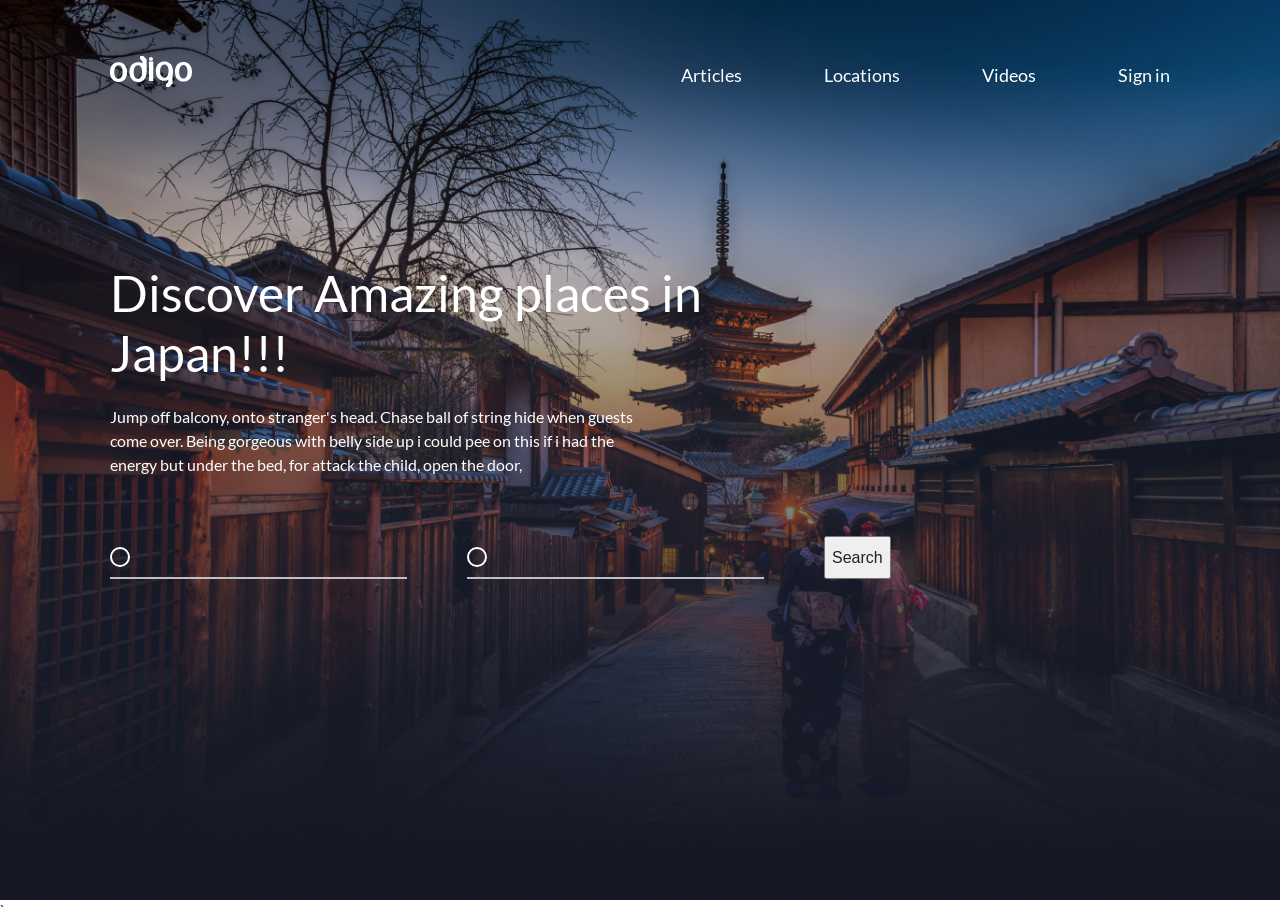
==== index.html @ c410c651 "Update index.html" ====
<!DOCTYPE html>
<html lang="en">
<head>
    <meta charset="UTF-8">
    <meta http-equiv="X-UA-Compatible" content="IE=edge">
    <meta name="viewport" content="width=device-width, initial-scale=1.0">
    <title>Discover Amazing places in Japan</title>
    <link rel="stylesheet" href="./css/style.css">
</head>
<body>
    <header class="header">
        <div class="wrapper">
        <div class="header__wrapper">
            <div class="header__logo">
                <a href="/" class="header__logo-link">
                    <img src="./img/odigo-logo.svg" alt="Odigo" class="header__logo-pic">
                </a>
            </div>
           <nav class="header__nav">
               <ul class="header__list">
                   <li class="header__item">
                       <a href="#" class="header__link">Articles</a>
                   </li>
                   <li class="header__item">
                    <a href="#" class="header__link">Locations</a>
                </li>
                <li class="header__item">
                    <a href="#" class="header__link">Videos</a>
                </li>
                <li class="header__item">
                    <a href="##" class="header__link">Sign in</a>
                </li>
               </ul>
           </nav>
        </div>

        </div>
    </header>
    <main class="main">
        <section class="intro">
            <div class="wrapper">
                <h1 class="intro__title">
                    Discover Amazing places in Japan!!!
                </h1>
                <p class="intor__suptitle">
                    Jump off balcony, onto stranger's head. Chase ball of string hide when guests come over. Being gorgeous with belly side up i could pee on this if i had the energy but under the bed, for attack the child, open the door, 
                </p>
                <form class="search-form">
                    <fieldset class="search-form__wrap">
                        <p class="search-form__info">
                            <input type="text" class="search-form__field">
                            <input type="text" class="search-form__field">
                            <button type="submit" class="search-form__sublit">Search</button>
                        </p>
                    </fieldset>
                </form>
            </div>
            
        </section>
    </main>
</body>
</html>`
---- css/style.css ----
/* reset css
http://meyerweb.com/eric/tools/css/reset/
   v2.0-modified | 20110126
   License: none (public domain)
*/

html, body, div, span, applet, object, iframe,
h1, h2, h3, h4, h5, h6, p, blockquote, pre,
a, abbr, acronym, address, big, cite, code,
del, dfn, em, img, ins, kbd, q, s, samp,
small, strike, strong, sub, sup, tt, var,
b, u, i, center,
dl, dt, dd, ol, ul, li,
fieldset, form, label, legend,
table, caption, tbody, tfoot, thead, tr, th, td,
article, aside, canvas, details, embed,
figure, figcaption, footer, header, hgroup,
menu, nav, output, ruby, section, summary,
time, mark, audio, video {
  margin: 0;
	padding: 0;
	border: 0;
	font-size: 100%;
	font: inherit;
	vertical-align: baseline;
}

/* make sure to set some focus styles for accessibility */
:focus {
    outline: 0;
}

/* HTML5 display-role reset for older browsers */
article, aside, details, figcaption, figure,
footer, header, hgroup, menu, nav, section {
	display: block;
}

body {
	line-height: 1;
}

ol, ul {
	list-style: none;
}

blockquote, q {
	quotes: none;
}

blockquote:before, blockquote:after,
q:before, q:after {
	content: '';
	content: none;
}

table {
	border-collapse: collapse;
	border-spacing: 0;
}

input[type=search]::-webkit-search-cancel-button,
input[type=search]::-webkit-search-decoration,
input[type=search]::-webkit-search-results-button,
input[type=search]::-webkit-search-results-decoration {
    -webkit-appearance: none;
    -moz-appearance: none;
}

input[type=search] {
    -webkit-appearance: none;
    -moz-appearance: none;
    -webkit-box-sizing: content-box;
    -moz-box-sizing: content-box;
    box-sizing: content-box;
}

textarea {
    overflow: auto;
    vertical-align: top;
    resize: vertical;
}

/**
 * Correct `inline-block` display not defined in IE 6/7/8/9 and Firefox 3.
 */

audio,
canvas,
video {
    display: inline-block;
    *display: inline;
    *zoom: 1;
    max-width: 100%;
}

/**
 * Prevent modern browsers from displaying `audio` without controls.
 * Remove excess height in iOS 5 devices.
 */

audio:not([controls]) {
    display: none;
    height: 0;
}

/**
 * Address styling not present in IE 7/8/9, Firefox 3, and Safari 4.
 * Known issue: no IE 6 support.
 */

[hidden] {
    display: none;
}

/**
 * 1. Correct text resizing oddly in IE 6/7 when body `font-size` is set using
 *    `em` units.
 * 2. Prevent iOS text size adjust after orientation change, without disabling
 *    user zoom.
 */

html {
    font-size: 100%; /* 1 */
    -webkit-text-size-adjust: 100%; /* 2 */
    -ms-text-size-adjust: 100%; /* 2 */
}

/**
 * Address `outline` inconsistency between Chrome and other browsers.
 */

a:focus {
    outline: thin dotted;
}

/**
 * Improve readability when focused and also mouse hovered in all browsers.
 */

a:active,
a:hover {
    outline: 0;
}

/**
 * 1. Remove border when inside `a` element in IE 6/7/8/9 and Firefox 3.
 * 2. Improve image quality when scaled in IE 7.
 */

img {
    border: 0; /* 1 */
    -ms-interpolation-mode: bicubic; /* 2 */
}

/**
 * Address margin not present in IE 6/7/8/9, Safari 5, and Opera 11.
 */

figure {
    margin: 0;
}

/**
 * Correct margin displayed oddly in IE 6/7.
 */

form {
    margin: 0;
}

/**
 * Define consistent border, margin, and padding.
 */

fieldset {
    border: 1px solid #c0c0c0;
    margin: 0 2px;
    padding: 0.35em 0.625em 0.75em;
}

/**
 * 1. Correct color not being inherited in IE 6/7/8/9.
 * 2. Correct text not wrapping in Firefox 3.
 * 3. Correct alignment displayed oddly in IE 6/7.
 */

legend {
    border: 0; /* 1 */
    padding: 0;
    white-space: normal; /* 2 */
    *margin-left: -7px; /* 3 */
}

/**
 * 1. Correct font size not being inherited in all browsers.
 * 2. Address margins set differently in IE 6/7, Firefox 3+, Safari 5,
 *    and Chrome.
 * 3. Improve appearance and consistency in all browsers.
 */

button,
input,
select,
textarea {
    font-size: 100%; /* 1 */
    margin: 0; /* 2 */
    vertical-align: baseline; /* 3 */
    *vertical-align: middle; /* 3 */
}

/**
 * Address Firefox 3+ setting `line-height` on `input` using `!important` in
 * the UA stylesheet.
 */

button,
input {
    line-height: normal;
}

/**
 * Address inconsistent `text-transform` inheritance for `button` and `select`.
 * All other form control elements do not inherit `text-transform` values.
 * Correct `button` style inheritance in Chrome, Safari 5+, and IE 6+.
 * Correct `select` style inheritance in Firefox 4+ and Opera.
 */

button,
select {
    text-transform: none;
}

/**
 * 1. Avoid the WebKit bug in Android 4.0.* where (2) destroys native `audio`
 *    and `video` controls.
 * 2. Correct inability to style clickable `input` types in iOS.
 * 3. Improve usability and consistency of cursor style between image-type
 *    `input` and others.
 * 4. Remove inner spacing in IE 7 without affecting normal text inputs.
 *    Known issue: inner spacing remains in IE 6.
 */

button,
html input[type="button"], /* 1 */
input[type="reset"],
input[type="submit"] {
    -webkit-appearance: button; /* 2 */
    cursor: pointer; /* 3 */
    *overflow: visible;  /* 4 */
}

/**
 * Re-set default cursor for disabled elements.
 */

button[disabled],
html input[disabled] {
    cursor: default;
}

/**
 * 1. Address box sizing set to content-box in IE 8/9.
 * 2. Remove excess padding in IE 8/9.
 * 3. Remove excess padding in IE 7.
 *    Known issue: excess padding remains in IE 6.
 */

input[type="checkbox"],
input[type="radio"] {
    box-sizing: border-box; /* 1 */
    padding: 0; /* 2 */
    *height: 13px; /* 3 */
    *width: 13px; /* 3 */
}

/**
 * 1. Address `appearance` set to `searchfield` in Safari 5 and Chrome.
 * 2. Address `box-sizing` set to `border-box` in Safari 5 and Chrome
 *    (include `-moz` to future-proof).
 */

input[type="search"] {
    -webkit-appearance: textfield; /* 1 */
    -moz-box-sizing: content-box;
    -webkit-box-sizing: content-box; /* 2 */
    box-sizing: content-box;
}

/**
 * Remove inner padding and search cancel button in Safari 5 and Chrome
 * on OS X.
 */

input[type="search"]::-webkit-search-cancel-button,
input[type="search"]::-webkit-search-decoration {
    -webkit-appearance: none;
}

/**
 * Remove inner padding and border in Firefox 3+.
 */

button::-moz-focus-inner,
input::-moz-focus-inner {
    border: 0;
    padding: 0;
}

/**
 * 1. Remove default vertical scrollbar in IE 6/7/8/9.
 * 2. Improve readability and alignment in all browsers.
 */

textarea {
    overflow: auto; /* 1 */
    vertical-align: top; /* 2 */
}

/**
 * Remove most spacing between table cells.
 */

table {
    border-collapse: collapse;
    border-spacing: 0;
}

html,
button,
input,
select,
textarea {
    color: #222;
}


::-moz-selection {
    background: #b3d4fc;
    text-shadow: none;
}

::selection {
    background: #b3d4fc;
    text-shadow: none;
}

img {
    vertical-align: middle;
}

fieldset {
    border: 0;
    margin: 0;
    padding: 0;
}

textarea {
    resize: vertical;
}

.chromeframe {
    margin: 0.2em 0;
    background: #ccc;
    color: #000;
    padding: 0.2em 0;
}

/* end of reset.css */

/* lato-regular - latin */
@font-face {
    font-family: 'Lato';
    font-style: normal;
    font-weight: 400;
    src: local(''),
         url('../fonts/lato-v22-latin-regular.woff2') format('woff2'), /* Chrome 26+, Opera 23+, Firefox 39+ */
         url('../fonts/lato-v22-latin-regular.woff') format('woff'); /* Chrome 6+, Firefox 3.6+, IE 9+, Safari 5.1+ */
  }
  /* lato-700 - latin */
  @font-face {
    font-family: 'Lato';
    font-style: normal;
    font-weight: 700;
    src: local(''),
         url('../fonts/lato-v22-latin-700.woff2') format('woff2'), /* Chrome 26+, Opera 23+, Firefox 39+ */
         url('../fonts/lato-v22-latin-700.woff') format('woff'); /* Chrome 6+, Firefox 3.6+, IE 9+, Safari 5.1+ */
  }
  /* lato-900 - latin */
  @font-face {
    font-family: 'Lato';
    font-style: normal;
    font-weight: 900;
    src: local(''),
         url('../fonts/lato-v22-latin-900.woff2') format('woff2'), /* Chrome 26+, Opera 23+, Firefox 39+ */
         url('../fonts/lato-v22-latin-900.woff') format('woff'); /* Chrome 6+, Firefox 3.6+, IE 9+, Safari 5.1+ */
  }
html{
    box-sizing: border-box;
}
*, *::before, *::after{
    box-sizing: inherit;
}

body{
    font-family: 'Lato';
    font-style: normal;
    font-size: 16px;
    line-height: 1.2;
    font-weight: normal;
    color:#102746;
}

.wrapper{
    max-width: 1060px;
    margin: 0 auto;
}

/** Header styles start **/

.header{
    position: fixed;
    top:0;
    left: 0;
    width: 100%;
}

.header__wrapper{
    display: flex;
    flex-wrap:wrap;
    align-items: flex-end;
    justify-content: space-between;
    padding-top: 56px;

}

.header__list{
display: flex;
flex-wrap: wrap;

}

.header__item{
    margin-right: 82px;
}

.header__item:last-child{
    margin-right: 0px;
}
.header__link{
font-weight: 400;
font-size: 18px;
line-height: 24px;
color:white;
text-decoration: none;
}

.header__link:hover, .header__link:focus, .header__link:active
 {
opacity: .75;
}

/** Header styles end **/

/** Intro styles start **/
.intro{
    height: 100vh;
    background:url(../img/intro_bg.jpg), no-repeat;
    background-size: cover;
    padding-top:263px
}

.intro__title{
max-width: 619px;
font-weight: 500;
font-size: 50px;
line-height: 60px;
color: #FFFFFF;
margin-bottom: 22px;
}

.intor__suptitle{
max-width: 546px;
font-weight: 400;
font-size: 16px;
line-height: 24px;
color: #FFFFFF; 
margin-bottom: 59px;
}

.search-form__info{
    display:flex;
    flex-wrap: wrap;

}

.search-form__field{
    width: 297px;
    background: transparent url(../img/cirle-icon.svg) no-repeat left center;
    background-size: 20px;
    border:0;
    border-bottom: 2px solid #BFC0C5;
    margin-right: 60px;
    padding-left: 43px;
    padding-bottom: 22px;
}

/** Intro styles end **/
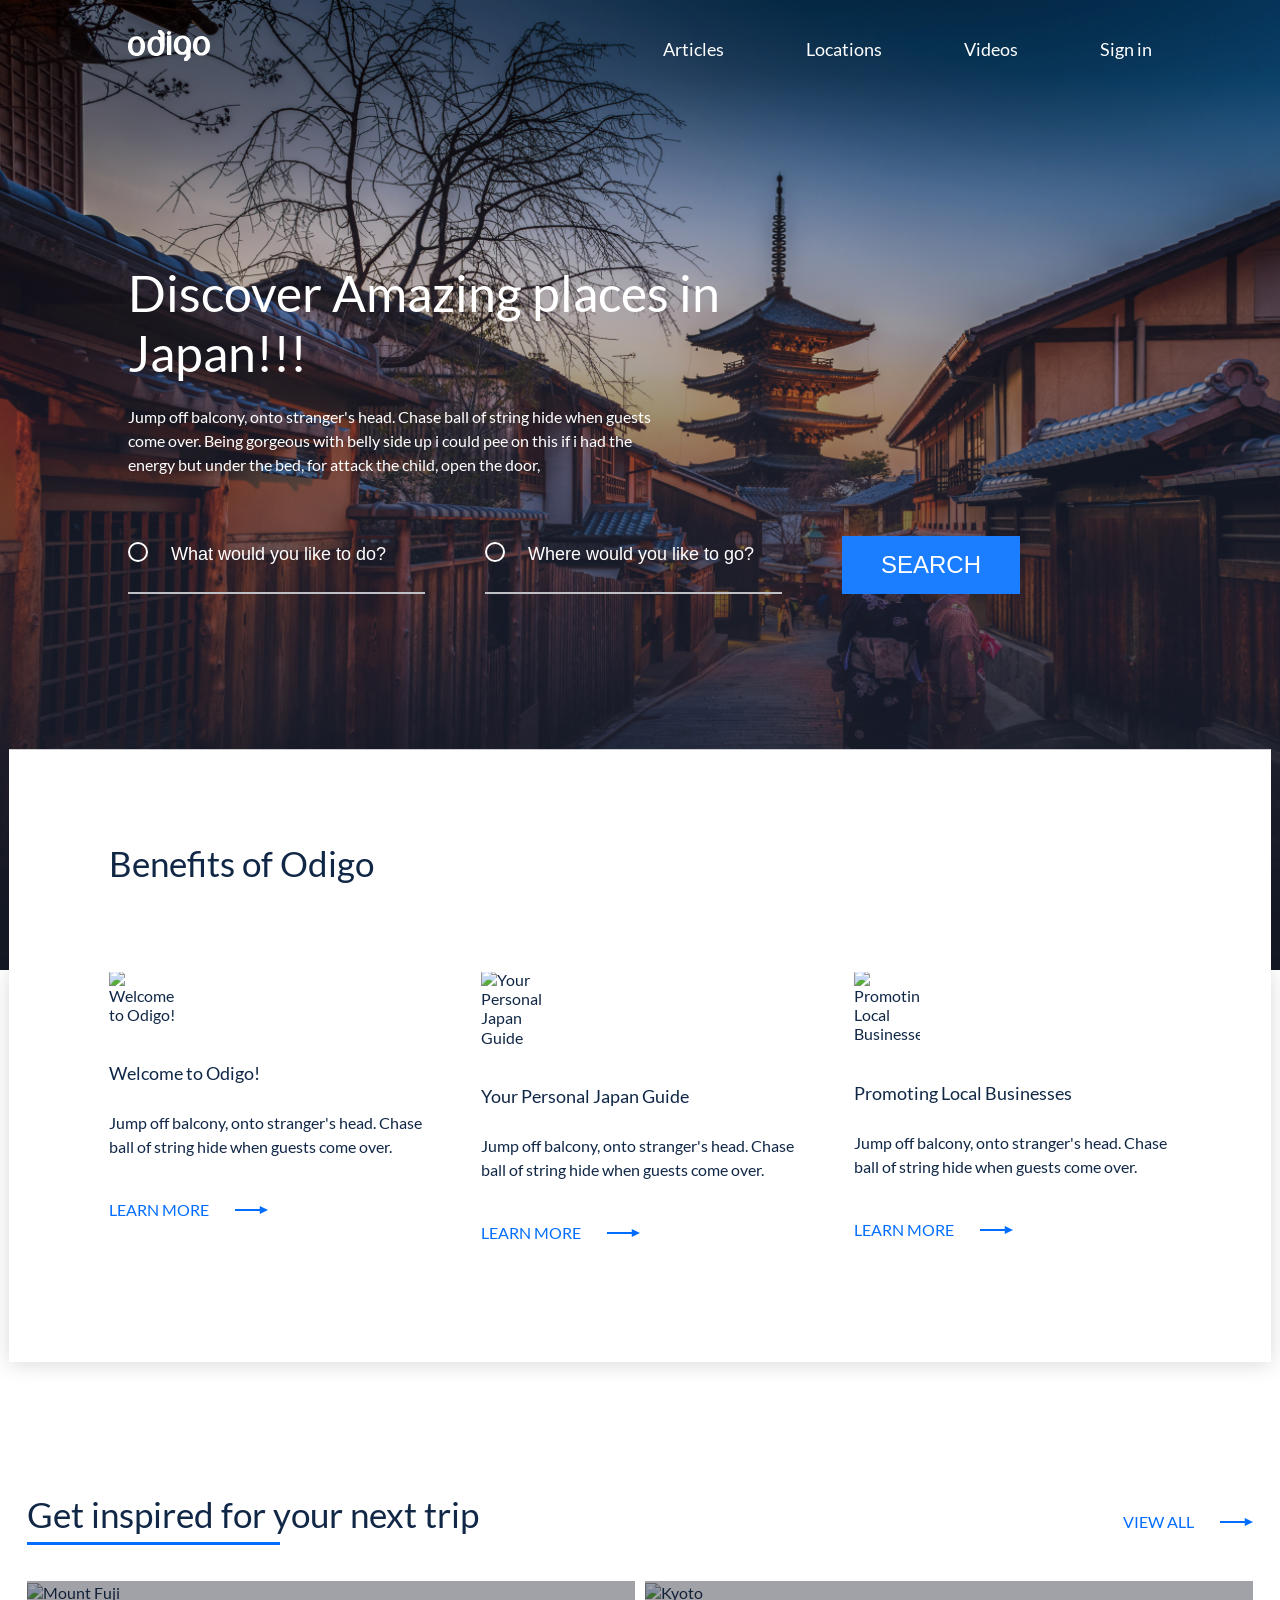
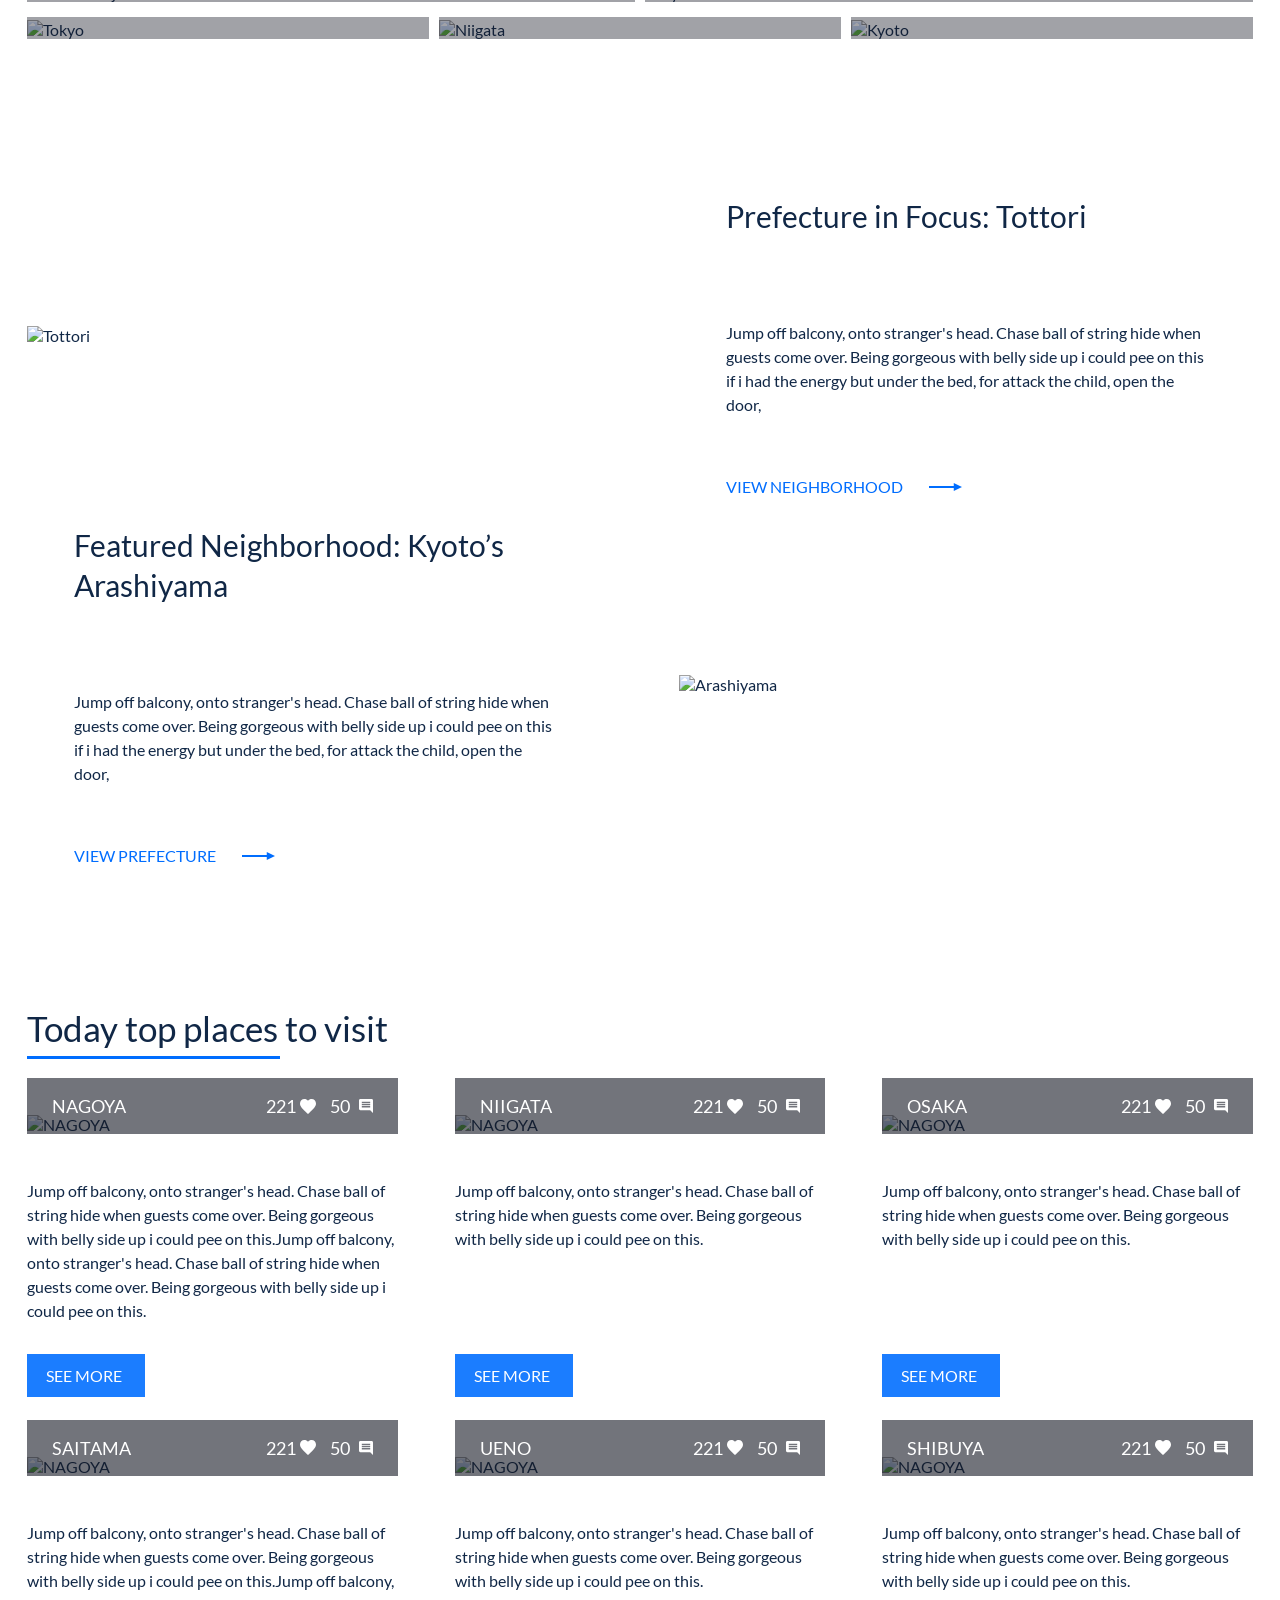
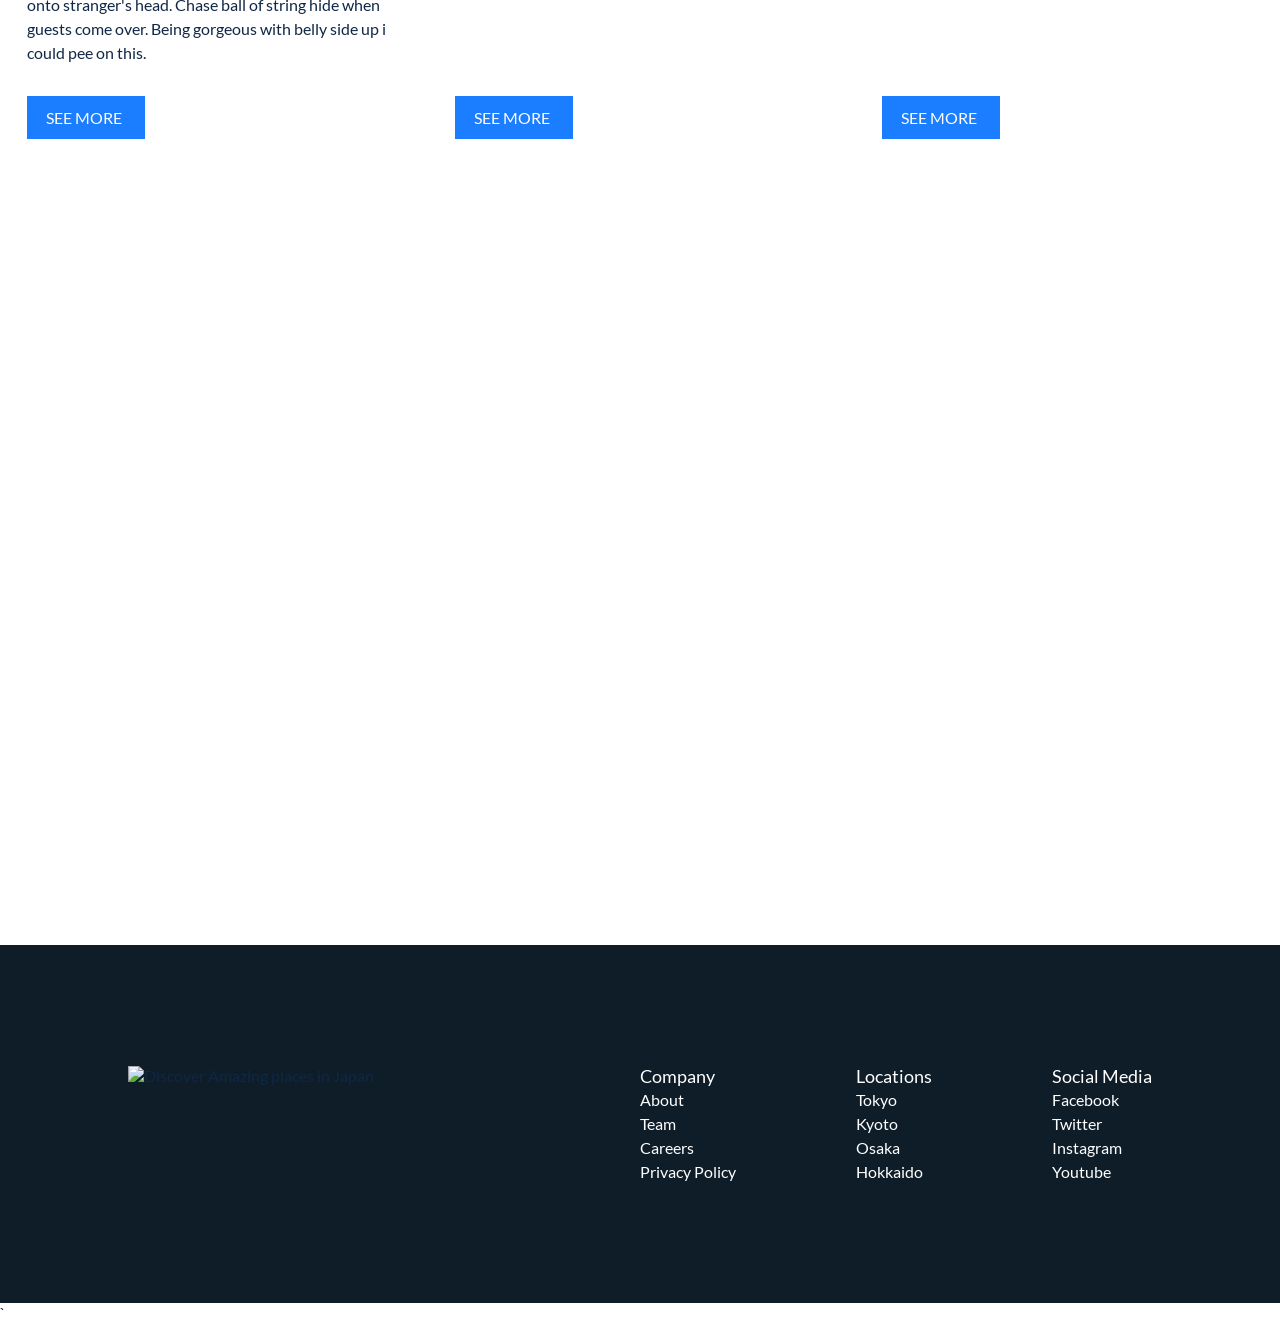
==== commit c4264f65: "Updating Project - Adabtive design for all devices - All section finished - JS is working: header, m" ====
--- a/index.html
+++ b/index.html
@@ -8,36 +8,49 @@
     <link rel="stylesheet" href="./css/style.css">
 </head>
 <body>
+    <!-- Header start-->
+
     <header class="header">
         <div class="wrapper">
         <div class="header__wrapper">
             <div class="header__logo">
                 <a href="/" class="header__logo-link">
-                    <img src="./img/odigo-logo.svg" alt="Odigo" class="header__logo-pic">
+                    <img src="./img/svg/header_logo.svg" alt="Odigo" class="header__logo-pic">
                 </a>
             </div>
            <nav class="header__nav">
                <ul class="header__list">
                    <li class="header__item">
-                       <a href="#" class="header__link">Articles</a>
+                       <a href="#articles" class="header__link js-scroll">Articles</a>
                    </li>
                    <li class="header__item">
-                    <a href="#" class="header__link">Locations</a>
+                    <a href="#locations" class="header__link js-scroll">Locations</a>
                 </li>
                 <li class="header__item">
-                    <a href="#" class="header__link">Videos</a>
+                    <a href="#videos" class="header__link js-scroll">Videos</a>
                 </li>
                 <li class="header__item">
-                    <a href="##" class="header__link">Sign in</a>
+                    <a href="#sign-in" class="header__link js-scroll">Sign in</a>
                 </li>
                </ul>
+               <div class="header__nav-close">
+                   <span class="header__nav-close-line"></span>
+                   <span class="header__nav-close-line"></span>
+               </div>
            </nav>
+           <div class="header__burger burger">
+               <span class="burger__line burger__line_first"></span>
+               <span class="burger__line burger__line_second"></span>
+               <span class="burger__line burger__line_third"></span>
+           </div>
         </div>
 
         </div>
     </header>
+    <!-- Header end-->
     <main class="main">
-        <section class="intro">
+          <!-- Intro start-->
+        <section class="intro" id="sign-in">
             <div class="wrapper">
                 <h1 class="intro__title">
                     Discover Amazing places in Japan!!!
@@ -48,15 +61,391 @@
                 <form class="search-form">
                     <fieldset class="search-form__wrap">
                         <p class="search-form__info">
-                            <input type="text" class="search-form__field">
-                            <input type="text" class="search-form__field">
-                            <button type="submit" class="search-form__sublit">Search</button>
+                            <input type="text" name="User-like-to-do" class="search-form__field" placeholder="What would you like to do?">
+                            <input type="text" name="User-like-to-go" class="search-form__field" placeholder="Where would you like to go?">
+                            <button type="submit" class="search-form__submit">Search</button>
                         </p>
                     </fieldset>
                 </form>
             </div>
             
         </section>
+         <!-- Intro End-->
+         <!-- Benefits start -->
+
+        <section class="benefits">
+            <div class="benefits__wrap">
+                <h2 class="benefits__title">
+                    Benefits of Odigo
+                </h2>
+                <div class="benefits__cards">
+                    <div class="benefits__card">
+                        <div class="benefits__card-pic">
+                            <img class="benefits__card-thumb" src="../Training_figma--css1-Odigo-/img/svg/Benefits-icon-welcome.svg" alt="Welcome to Odigo!">
+                            </div>
+                            <h3 class="benefits__card-title">
+                            Welcome to Odigo!
+                            </h3>
+                            <p class="benefits__card-desc">
+                            Jump off balcony, onto stranger's head. Chase ball of string hide when guests come over.
+                            </p>
+                            <a href="#" class="benefits__card-more">LEARN MORE</a>
+                    </div>
+                    <div class="benefits__card">
+                        <div class="benefits__card-pic">
+                        <img class="benefits__card-thumb" src="../Training_figma--css1-Odigo-/img/svg/Benefits-icon-Guide.svg" alt="Your Personal Japan Guide">
+                        </div>
+                        <h3 class="benefits__card-title">
+                        Your Personal Japan Guide
+                        </h3>
+                        <p class="benefits__card-desc">
+                        Jump off balcony, onto stranger's head. Chase ball of string hide when guests come over.
+                        </p>
+                        <a href="#" class="benefits__card-more">LEARN MORE</a>
+                    </div>
+                    <div class="benefits__card">
+                        <div class="benefits__card-pic">
+                        <img class="benefits__card-thumb" src="../Training_figma--css1-Odigo-/img/svg/Benefits-icon-business.svg" alt="Promoting Local Businesses">
+                        </div>
+                        <h3 class="benefits__card-title">
+                        Promoting Local Businesses
+                        </h3>
+                        <p class="benefits__card-desc">
+                        Jump off balcony, onto stranger's head. Chase ball of string hide when guests come over.
+                        </p>
+                        <a href="#" class="benefits__card-more">LEARN MORE</a>
+                    </div>
+                </div>
+            </div>
+
+        </section>
+          <!-- Benefits end -->
+
+           <!-- Places start -->
+<section class="places">
+    <div class="wrapper-full">
+        <div class="places__caption">
+        <h2 class="places__title section__title">
+        Get inspired for your next trip
+        </h2>
+        <a href="#" class="places__view-all">VIEW ALL</a>
+        </div>
+    <div class="places__cards">
+        <figure class="places__card places__card_size_lg">
+<img class="places__card-img places__card-img-size-lg" src="../Training_figma--css1-Odigo-/img/jpg/place-1.jpg" alt="Mount Fuji">
+<figcaption class="places__card-titile">
+Mount Fuji
+</figcaption>
+<a href="#" class="places__card-link"></a>
+        </figure>
+        <figure class="places__card places__card_size_lg">
+            <img class="places__card-img places__card-img-size-lg" src="../Training_figma--css1-Odigo-/img/jpg/place-2.jpg" alt="Kyoto">
+            <figcaption class="places__card-titile">
+            Kyoto
+            </figcaption>
+            <a href="#" class="places__card-link"></a>
+        </figure>
+        <figure class="places__card places__card_size_sml">
+            <img class="places__card-img places__card-img-size-sml" src="../Training_figma--css1-Odigo-/img/jpg/place-3.jpg" alt="Tokyo">
+            <figcaption class="places__card-titile">
+            Tokyo
+            </figcaption>
+            <a href="#" class="places__card-link"></a>
+        </figure>
+        <figure class="places__card places__card_size_sml">
+            <img class="places__card-img places__card-img-size-sml" src="../Training_figma--css1-Odigo-/img/jpg/place-4.jpg" alt="Niigata">
+            <figcaption class="places__card-titile">
+            Niigata
+            </figcaption>
+            <a href="#" class="places__card-link"></a>
+        </figure>
+        <figure class="places__card places__card_size_sml">
+            <img class="places__card-img places__card-img-size-sml" src="../Training_figma--css1-Odigo-/img/jpg/place-5.jpg" alt="Kyoto">
+            <figcaption class="places__card-titile">
+            Sapporo
+            </figcaption>
+            <a href="#" class="places__card-link"></a>
+        </figure>
+    </div>
+</div>
+</section>
+           <!-- Places end -->
+            <!-- Tours start-->
+    <div class="tours" id="articles">
+        <div class="wrapper-full">
+           <div class="tours__tour tour">
+               <div class="tour__pic">
+                   <img src="../Training_figma--css1-Odigo-/img/jpg/tours_card1.jpg" alt="Tottori" class="tours__thumb">
+               </div>
+               <div class="tour__info">
+                    <h3 class="tour__title">
+                    Prefecture in Focus: Tottori
+                    </h3>
+                    <p class="tour__desc">
+                        Jump off balcony, onto stranger's head. Chase ball of string hide when guests come over. Being gorgeous with belly side up i could pee on this if i had the energy but under the bed, for attack the child, open the door, 
+                    </p>
+                    <a href="#" class="tour__more">VIEW NEIGHBORHOOD</a>
+                </div>
+              
+                <div class="tour__info tour__info_mob-second">
+                <h3 class="tour__title">
+                    Featured Neighborhood: Kyoto’s Arashiyama
+                    </h3>
+                    <p class="tour__desc">
+                    Jump off balcony, onto stranger's head. Chase ball of string hide when guests come over. Being gorgeous with belly side up i could pee on this if i had the energy but under the bed, for attack the child, open the door, 
+                    </p>
+                    <a href="#" class="tour__more">VIEW PREFECTURE</a>
+                </div>
+                <div class="tour__pic tour__pic_mob-first">
+                <img src="../Training_figma--css1-Odigo-/img/jpg/tours_card2.jpg" alt="Arashiyama" class="tours__thumb">
+                </div>
+           </div>
+        </div>
+
+    </div>
+            <!-- Tours end-->
+            <!-- Top start-->
+            <section class="top" id="locations">
+            <div class="wrapper-full">
+                <h2 class="top__titile section__title">
+                    Today top places to visit
+                </h2>
+                <div class="top__cards">
+                <div class="top__card">
+                    <div class="top__card-pic">
+                        <img src="../Training_figma--css1-Odigo-/img/jpg/top_card-1.jpg                        " alt="NAGOYA" class="top__card-thumb">
+                    <div class="top__card-stats">
+                        <h3 class="top__card-title">
+                            NAGOYA
+                        </h3>
+                        <div class="top__card-likes">
+                            <span class="top__card-likes-value">
+                                221
+                            </span>
+                            
+                        </div>
+                        <div class="top__card__comments">
+                            <span class="top__card-commets-value">
+                                50
+                            </span>
+                        </div>
+                    </div>
+                    </div>
+                    <p class="top__card-desc">
+                        Jump off balcony, onto stranger's head. Chase ball of string hide when guests come over. Being gorgeous with belly side up i could pee on this.Jump off balcony, onto stranger's head. Chase ball of string hide when guests come over. Being gorgeous with belly side up i could pee on this.
+                    </p>
+                    <a href="#!" class="top__card-more">SEE MORE</a>
+                </div>
+                <div class="top__card">
+                    <div class="top__card-pic">
+                        <img src="../Training_figma--css1-Odigo-/img/jpg/top_card-2.jpg                        " alt="NAGOYA" class="top__card-thumb">
+                    <div class="top__card-stats">
+                        <h3 class="top__card-title">
+                            NIIGATA
+                        </h3>
+                        <div class="top__card-likes">
+                            <span class="top__card-likes-value">
+                                221
+                            </span>
+                            
+                        </div>
+                        <div class="top__card__comments">
+                            <span class="top__card-commets-value">
+                                50
+                            </span>
+                        </div>
+                    </div>
+                    </div>
+                    <p class="top__card-desc">
+                        Jump off balcony, onto stranger's head. Chase ball of string hide when guests come over. Being gorgeous with belly side up i could pee on this.
+                    </p>
+                    <a href="#!" class="top__card-more">SEE MORE</a>
+                </div>
+                <div class="top__card">
+                    <div class="top__card-pic">
+                        <img src="../Training_figma--css1-Odigo-/img/jpg/top_card-3.jpg                        " alt="NAGOYA" class="top__card-thumb">
+                    <div class="top__card-stats">
+                        <h3 class="top__card-title">
+                            OSAKA
+                        </h3>
+                        <div class="top__card-likes">
+                            <span class="top__card-likes-value">
+                                221
+                            </span>
+                            
+                        </div>
+                        <div class="top__card__comments">
+                            <span class="top__card-commets-value">
+                                50
+                            </span>
+                        </div>
+                    </div>
+                    </div>
+                    <p class="top__card-desc">
+                        Jump off balcony, onto stranger's head. Chase ball of string hide when guests come over. Being gorgeous with belly side up i could pee on this.
+                    </p>
+                    <a href="#!" class="top__card-more">SEE MORE</a>
+                </div>
+                <div class="top__card">
+                    <div class="top__card-pic">
+                        <img src="../Training_figma--css1-Odigo-/img/jpg/top_card-4.jpg                        " alt="NAGOYA" class="top__card-thumb">
+                    <div class="top__card-stats">
+                        <h3 class="top__card-title">
+                            SAITAMA
+                        </h3>
+                        <div class="top__card-likes">
+                            <span class="top__card-likes-value">
+                                221
+                            </span>
+                            
+                        </div>
+                        <div class="top__card__comments">
+                            <span class="top__card-commets-value">
+                                50
+                            </span>
+                        </div>
+                    </div>
+                    </div>
+                    <p class="top__card-desc">
+                        Jump off balcony, onto stranger's head. Chase ball of string hide when guests come over. Being gorgeous with belly side up i could pee on this.Jump off balcony, onto stranger's head. Chase ball of string hide when guests come over. Being gorgeous with belly side up i could pee on this.
+                    </p>
+                    <a href="#!" class="top__card-more">SEE MORE</a>
+                </div>
+                <div class="top__card">
+                    <div class="top__card-pic">
+                        <img src="../Training_figma--css1-Odigo-/img/jpg/top_card-5.jpg                        " alt="NAGOYA" class="top__card-thumb">
+                    <div class="top__card-stats">
+                        <h3 class="top__card-title">
+                            UENO
+                        </h3>
+                        <div class="top__card-likes">
+                            <span class="top__card-likes-value">
+                                221
+                            </span>
+                            
+                        </div>
+                        <div class="top__card__comments">
+                            <span class="top__card-commets-value">
+                                50
+                            </span>
+                        </div>
+                    </div>
+                    </div>
+                    <p class="top__card-desc">
+                        Jump off balcony, onto stranger's head. Chase ball of string hide when guests come over. Being gorgeous with belly side up i could pee on this.
+                    </p>
+                    <a href="#!" class="top__card-more">SEE MORE</a>
+                </div>
+                <div class="top__card">
+                    <div class="top__card-pic">
+                        <img src="../Training_figma--css1-Odigo-/img/jpg/top_card-6.jpg                        " alt="NAGOYA" class="top__card-thumb">
+                    <div class="top__card-stats">
+                        <h3 class="top__card-title">
+                            SHIBUYA
+                        </h3>
+                        <div class="top__card-likes">
+                            <span class="top__card-likes-value">
+                                221
+                            </span>
+                            
+                        </div>
+                        <div class="top__card__comments">
+                            <span class="top__card-commets-value">
+                                50
+                            </span>
+                        </div>
+                    </div>
+                    </div>
+                    <p class="top__card-desc">
+                        Jump off balcony, onto stranger's head. Chase ball of string hide when guests come over. Being gorgeous with belly side up i could pee on this.
+                    </p>
+                    <a href="#!" class="top__card-more">SEE MORE</a>
+                </div>
+                </div>
+            </div>
+            </section>
+        
+            <!-- Top end-->
+            <!-- Videos start-->
+            <div class="videos" id="videos">
+            <div class="videos__wrapper">
+                <div class="video__item">
+                </div>                   
+                
+                <iframe class="video__element" src="https://www.youtube.com/embed/JtsUNDmz93Q" title="YouTube video player" frameborder="0" allow="accelerometer; autoplay; clipboard-write; encrypted-media; gyroscope; picture-in-picture" allowfullscreen>
+
+                </iframe>
+            
+            </div>
+            </div>  
+            <!-- Videos end-->
+
+            
+
+
+
     </main>
+    <!-- footer start-->
+    <footer class="footer">
+           <div class="wrapper">
+               <div class="footer__item">
+                   <div class="footer__logo">
+                       <img src="../Training_figma--css1-Odigo-/img/svg/footer_logo.svg" alt="Discover Amazing places in Japan" class="footer__logo-pic">
+                   </div>
+                   <nav class="footer__nav">
+                       <ul class="footer__menu">
+                           <li class="footer__menu-item">
+                               <h3 class="footer__menu-title">Company</h3>
+                           </li>
+                        <li class="footer__menu-item">
+                            <a href="#!" class="footer__menu-link">About</a>
+                        </li>
+                        <li class="footer__menu-item">
+                            <a href="#!" class="footer__menu-link">Team</a>
+                        <li class="footer__menu-item">
+                            <a href="#!" class="footer__menu-link">Careers</a>
+                        <li class="footer__menu-item">
+                            <a href="#!" class="footer__menu-link">Privacy Policy</a>
+                        </li>
+                       </ul>
+                       <ul class="footer__menu">
+                        <li class="footer__menu-item">
+                            <h3 class="footer__menu-title">Locations</h3>
+                        </li>
+                     <li class="footer__menu-item">
+                         <a href="#!" class="footer__menu-link">Tokyo</a>
+                     </li>
+                     <li class="footer__menu-item">
+                         <a href="#!" class="footer__menu-link">Kyoto</a>
+                     <li class="footer__menu-item">
+                         <a href="#!" class="footer__menu-link">Osaka</a>
+                     <li class="footer__menu-item">
+                         <a href="#!" class="footer__menu-link">Hokkaido</a>
+                     </li>
+                    </ul>
+                    <ul class="footer__menu">
+                        <li class="footer__menu-item">
+                            <h3 class="footer__menu-title">Social Media</h3>
+                        </li>
+                     <li class="footer__menu-item">
+                         <a href="#!" class="footer__menu-link">Facebook</a>
+                     </li>
+                     <li class="footer__menu-item">
+                         <a href="#!" class="footer__menu-link">Twitter</a>
+                     <li class="footer__menu-item">
+                         <a href="#!" class="footer__menu-link">Instagram</a>
+                     <li class="footer__menu-item">
+                         <a href="#!" class="footer__menu-link">Youtube</a>
+                     </li>
+                    </ul>
+                   </nav>
+               </div>
+           </div>
+    
+           
+    </footer>
+     <!-- footer end-->
+    <script src="../Training_figma--css1-Odigo-/js/main.js"></script>
+
 </body>
 </html>`
--- a/css/style.css
+++ b/css/style.css
@@ -367,6 +367,10 @@
 }
 
 /* end of reset.css */
+
+
+
+/* FONTS START */
 
 /* lato-regular - latin */
 @font-face {
@@ -395,6 +399,9 @@
          url('../fonts/lato-v22-latin-900.woff2') format('woff2'), /* Chrome 26+, Opera 23+, Firefox 39+ */
          url('../fonts/lato-v22-latin-900.woff') format('woff'); /* Chrome 6+, Firefox 3.6+, IE 9+, Safari 5.1+ */
   }
+
+/* FONTS END */
+
 html{
     box-sizing: border-box;
 }
@@ -411,10 +418,51 @@
     color:#102746;
 }
 
+img{
+max-width: 100%;
+height: auto;
+}
+
 .wrapper{
     max-width: 1060px;
     margin: 0 auto;
-}
+    padding:0 18px;
+}
+
+.wrapper-full{
+    max-width: 1262px;
+    margin: 0 auto;
+    padding:0 18px;
+}
+
+.section__title{
+    font-weight: 500;
+    font-size: 35px;
+    line-height: 42px;
+    position: relative;
+    padding-bottom: 10px;
+}
+
+.section__title::after{
+    display: block;
+    content: '';
+    width:253px;
+    height:3px;
+    background-color: #006DFE;
+    position:absolute;
+    bottom:0;
+}
+
+
+
+
+
+
+
+
+
+
+
 
 /** Header styles start **/
 
@@ -423,6 +471,13 @@
     top:0;
     left: 0;
     width: 100%;
+    transition: 0.5s;
+    padding:30px;
+    z-index: 999;
+}
+
+.header__logo{
+    align-self: center;
 }
 
 .header__wrapper{
@@ -430,7 +485,6 @@
     flex-wrap:wrap;
     align-items: flex-end;
     justify-content: space-between;
-    padding-top: 56px;
 
 }
 
@@ -460,14 +514,62 @@
 opacity: .75;
 }
 
+.header_active{
+    background: #0E1D28;
+    opacity: .97;
+    
+}
+
+
+.header__burger{
+    width:40px;
+    height: 28px;
+    position: relative;
+    display: none;
+}
+
+.burger__line{
+    display:block;
+    width:100%;
+    height: 2px;
+    background-color: #fff;
+    position:absolute;
+    left: 0;
+}
+
+.burger__line_first{
+    top:0;
+}
+
+.burger__line_second{
+    top:50%;
+    transform:translateY(-50%)
+}
+
+.burger__line_third{
+    bottom:0;
+}
+
 /** Header styles end **/
+
+
+
+
+
+
+
+
+
+
+
 
 /** Intro styles start **/
 .intro{
-    height: 100vh;
+    min-height: 100vh;
     background:url(../img/intro_bg.jpg), no-repeat;
     background-size: cover;
-    padding-top:263px
+    padding-top:263px;
+    padding-bottom: 376px;
 }
 
 .intro__title{
@@ -496,13 +598,784 @@
 
 .search-form__field{
     width: 297px;
-    background: transparent url(../img/cirle-icon.svg) no-repeat left center;
+    background: transparent url(../img/svg/cirle-icon.svg) no-repeat left 6px;
     background-size: 20px;
     border:0;
     border-bottom: 2px solid #BFC0C5;
     margin-right: 60px;
     padding-left: 43px;
     padding-bottom: 22px;
-}
-
-/** Intro styles end **/+    font-weight: 500;
+    font-size: 18px;
+    line-height: 24px;
+    color: #FFFFFF;
+}
+
+.search-form__field::placeholder{
+    color: #FFFFFF;
+}
+
+.search-form__submit{
+    padding: 15px 39px;
+    font-weight: 500;
+    font-size: 24px;
+    background-color: #1B7DFF;
+    color: #FFFFFF;
+    text-transform: uppercase;
+    border:0;
+}
+
+.search-form__submit:hover, .search-form__submit:active, .search-form__submit:focus
+{
+    transition: all 0.3s ease-in;
+    background-color: #102f58;
+}
+
+
+/** Intro styles end **/
+
+/** Benefits styles start **/
+.benefits{
+margin-bottom:131px;
+}
+.benefits__wrap{
+max-width: 1262px;
+background-color: white;
+margin:0 auto;
+box-shadow: 0px 2px 20px rgba(21, 24, 36, 0.15993);
+position:relative;
+}
+
+.benefits__title{
+width:100%;
+position:absolute;
+font-weight: 500;
+font-size: 35px;
+line-height: 42px;
+padding: 93px 100px 88px 100px;
+top:0;
+left:0;
+transform:translateY(-99%);
+background-color: white;
+}
+
+.benefits__cards{
+display: grid;
+grid-template-columns: repeat(3, 1fr);
+grid-column-gap: 55px;
+padding: 0 100px;
+}
+
+.benefits__card{
+grid-column: span 1;
+margin-bottom: 117px;
+}
+
+.benefits__card-pic{
+max-width: 66px;
+margin-bottom: 37px;
+}
+
+.benefits__card-thmub{
+    display: block;
+}
+.benefits__card-title{
+font-weight: 500;
+font-size: 18px;
+line-height: 24px;
+margin-bottom: 26px;
+}
+
+.benefits__card-desc{
+font-weight: 400;
+font-size: 16px;
+line-height: 24px;
+margin-bottom: 39px;
+}
+
+.benefits__card-more{
+display: inline-block;
+padding-right: 59px;
+text-decoration: none;
+font-size: 16px;
+line-height: 24px;
+color:#006DFE;
+background: url(../img/svg/arrow.svg) no-repeat right center;
+}
+
+.benefits__card-more:hover, .benefits__card-more:focus{
+
+    background: url(../img/svg/arrow.svg) no-repeat 90% center;
+    transition-duration: .2s;
+}
+
+/** Benefits styles end **/
+
+
+
+/** Places styles start **/
+
+
+.places{
+    margin-bottom: 131px;
+}
+.places__title{
+    margin-right: 15px;
+}
+
+.places__caption{
+    display: flex;
+    flex-wrap: wrap;
+    align-items: center;
+    justify-content: space-between;
+    align-items: baseline;
+    margin-bottom: 36px;
+}
+
+.places__view-all{
+    text-decoration: none;
+    font-style: normal;
+    font-weight: 400;
+    font-size: 16px;
+    line-height: 24px;
+    color:#006DFE;
+    display: inline-block;
+    padding-right: 59px;
+    text-decoration: none;
+    font-size: 16px;
+    line-height: 24px;
+    background: url(../img/svg/arrow.svg) no-repeat right center;
+}
+
+.places__view-all:hover, .places__view-all:focus{
+    opacity: 0.3;
+}
+
+
+
+.places__cards{
+    display: grid;
+    grid-template-columns: repeat(6, 1fr);
+    grid-column-gap:10px;
+    grid-row-gap: 15px;
+}
+
+.places__card{
+    position: relative;
+    overflow:hidden;
+}
+
+.places__card:hover .places__card-img{
+transform: scale(1.05);
+transition: 0.2s;
+
+}
+
+.places__card::after{
+    display: block;
+    content:'';
+    width: 100%;
+    height: 100%;
+    background-color: rgba(21, 24, 36, 0.4);
+    position: absolute;
+    top:0;
+    left:0;
+    z-index: 2;
+}
+
+.places__card_size_lg{
+    grid-column:span 3;
+}
+
+.places__card_size_sml{
+    grid-column:span 2;
+}
+
+.places__card-img{
+    object-fit: cover;
+    width: 100%;
+    height: 100%;
+}
+
+.places__card-img-size-lg{
+    height: 354px;
+}
+
+.places__card-img-size-sml{
+    height: 283px;
+}
+
+.places__card-titile{
+position: absolute;
+font-style: normal;
+font-weight: 700;
+font-size: 50px;
+line-height: 60px;
+bottom: 27px;
+left:29px;
+color:#FFFFFF;
+z-index: 3;
+}
+
+.places__card-link{
+    position: absolute;
+    z-index: 4;
+    top:0;
+    left: 0;
+    width: 100%;
+    height: 100%;
+}
+
+
+/** Places styles end**/
+
+
+
+/** Tours styles start*/
+.tours{
+    margin-bottom: 139px;
+}
+
+
+
+
+
+.tours__tour{
+    display: grid;
+    grid-template-columns: repeat(2, 1fr);
+    grid-column-gap: 77px;
+    align-items: center;
+}
+
+.tour__info{
+padding-left: 47px;
+padding-right:47px;
+padding-top:26px;
+}
+
+.tour__title{
+font-style: normal;
+font-weight: 500;
+font-size: 30px;
+line-height: 40px;
+margin-bottom: 85px;
+}
+
+.tour__desc{
+font-weight: 400;
+font-size: 16px;
+line-height: 24px;
+margin-bottom: 58px;
+}
+
+.tour__more{
+    display: inline-block;
+    padding-right: 59px;
+    text-decoration: none;
+    font-size: 16px;
+    line-height: 24px;
+    color:#006DFE;
+    background: url(../img/svg/arrow.svg) no-repeat right center;
+    }
+
+
+    
+.tour__more:hover, .tour__more:focus{
+    opacity: 0.3;
+}
+
+
+
+    
+/** Tours styles end**/
+
+
+
+/** Top styles start*/
+.top{
+    margin-bottom: 86px;
+}
+
+.top__card{
+    display: flex;
+    flex-direction: column;
+    grid-column: span 2;
+}
+
+.top__titile{
+margin-bottom: 54px;
+}
+
+.top__cards{
+display: grid;
+grid-template-columns: repeat(6, 1fr);
+gap: 57px;
+}
+
+.top__card-pic{
+position: relative;
+margin-bottom: 45px;
+}
+
+.top__card-stats{
+position: absolute;
+bottom: 0;
+left:0;
+width: 100%;
+z-index:1;
+background-color: rgba(21, 24, 36, 0.6);
+display: flex;
+flex-wrap: wrap;
+padding:16px 25px;
+align-items: center;
+justify-content: flex-end;
+}
+
+.top__card-title{
+font-weight: 500;
+font-size: 18px;
+line-height: 24px;
+color:#FFFFFF;
+margin: 0 auto 0 0;
+}
+
+.top__card-likes{
+    font-weight: 500;
+    font-size: 18px;
+    line-height: 24px;
+    color:#FFFFFF;
+    padding-right: 20px;
+    background: url(../img/svg/like.svg) no-repeat right;
+    margin-right: 14px;
+    }
+
+.top__card__comments{
+font-weight: 500;
+font-size: 18px;
+line-height: 24px;
+color:#FFFFFF;
+padding-right:23px;
+background: url(../img/svg/comment.svg) no-repeat right;
+        }
+
+.top__card-desc{
+    font-size: 16px;
+    line-height: 24px;
+    margin-bottom: 31px;
+}
+
+.top__card-more{
+    text-decoration: none;
+    padding: 12px 19px;
+    font-weight: 400;
+    font-size: 16px;
+    line-height: 19px;
+    background-color: #1B7DFF;
+    color: #FFFFFF;
+    text-transform: uppercase;
+    border:0;
+    width: 118px;
+    margin: auto 0 0 0;
+}
+
+
+
+.top__card-more:hover, .top__card-more:active, .top__card-more:focus
+{
+    transition: all 0.3s ease-in;
+    background-color: #102f58;
+}
+
+/** Top styles end**/
+
+
+/** Videos styles end**/
+.videos{
+    width: 100%;
+}
+
+.videos__wrapper{
+max-width: 1440px;
+margin: 0 auto;
+position: relative;
+}
+
+.video__item{
+    padding-top:56.25%;
+}
+
+.video__element{
+    position: absolute;
+    top: 0;
+    left: 0;
+    width: 100%;
+    height: 100%;
+
+}
+
+/** Videos styles end**/
+
+
+/** Footer styles end**/
+.footer{
+    background: #0E1D28;
+    padding: 119px 0;
+
+}
+
+.footer__item{
+display: flex;
+flex-wrap: wrap;
+}
+
+.footer__logo{
+width:50%;
+}
+
+.footer__nav{
+width:50%;
+}
+
+.footer__nav{
+    display: flex;
+    flex-wrap: wrap;
+    justify-content: space-between;
+}
+
+.footer__menu-title{
+font-style: normal;
+font-weight: 500;
+font-size: 18px;
+line-height: 24px;
+color:white;
+}
+
+.footer__menu-link{
+font-style: normal;
+font-weight: 500;
+font-size: 16px;
+line-height: 24px;
+color:white;
+text-decoration: none;
+}
+
+.footer__menu-link:hover, .footer__menu-link:active, .footer__menu-link:active{
+    opacity: 0.75;
+}
+
+/** Footer styles end**/
+
+
+/** Media start**/
+@media screen and (max-width: 960px) {
+
+.search-form__field::placeholder{
+    font-size: 16px;
+
+}
+
+
+
+    .benefits{
+        margin-bottom: 75px;
+    }
+    .benefits__title{
+    padding: 55px 15px;
+    }
+    .benefits__cards{
+    padding:0 15px;
+    grid-column-gap: 35px;
+    }
+    .benefits__wrap{
+        box-shadow: none;
+    }
+    .benefits__card{
+        margin-bottom: 60px;
+    }
+    .places__card_size_lg{
+        grid-column: span 6;
+    }
+    .places__card_size_sml{
+        grid-column: span 6;
+    }
+    .tours__tour{
+        grid-column-gap: 35px;
+        grid-row-gap: 30px;
+    }
+
+    .tours__thumb{
+        width: 100%;
+    }
+
+    .tour__info{
+        padding: 0;
+    }
+    .tour__title{
+margin-bottom: 15px;
+    }
+    .tour__desc{
+margin-bottom: 15px;
+    }
+
+    .top__cards {
+        grid-column-gap: 25px;
+        grid-row-gap: 55px;
+    }
+
+    .top__card{
+    grid-column: span 3;
+    }
+
+    .top__card-pic{
+margin-bottom: 25px;
+    }
+   .footer{
+       padding: 60px 0;
+   }
+}
+
+
+@media screen and (max-width: 767px) 
+
+{
+
+    .header
+    {
+        padding: 20px;
+    }
+    .header__wrapper
+    {
+        padding-top:0;
+    }
+    .header__burger
+    {
+        display: block;
+        margin: 15px;
+    }
+
+    .header__burger:hover .burger__line
+    {
+transition: 0.3s;
+transform: rotate(360deg);
+    }
+
+    .header__nav{
+        width:100%;
+        height: 100%;
+        position:fixed;
+        top:0;
+        left:0;
+        background-color: black;
+        z-index:1000;
+        padding:75px;
+        transform: translateX(100%);
+        transition: 0.2s linear;
+    }
+
+.header__nav_active{
+    transform: translateX(0);
+}
+
+    .header__item{
+        width:100%;
+        margin-right: 0;
+        margin-bottom: 30px;
+
+    }
+    .header__item:last-child{
+        margin-bottom: 0px;
+
+    }
+
+    .header__link{
+        font-size:42px;
+        line-height: 48px;
+        
+    }
+
+    .header__nav-close{
+        position: absolute;
+        display: block;
+        z-index:1001;
+        top: 20px;
+        right:100px;
+        width:40px;
+        height: 40px;
+        transition: .5s;
+    }
+
+
+
+    .header__nav-close-line{
+display: block;
+height: 2px;
+width: 100%;
+position: absolute;
+top:50%;
+background-color:white;
+}
+
+.header__nav-close-line:first-child{
+    transform: translateY(-50%) rotate(45deg);
+
+    }
+
+    .header__nav-close-line:last-child{
+        transform: translateY(-50%) rotate(-45deg);
+        }
+        .header__nav-close:hover .header__nav-close-line:first-child
+{
+    transform: translateY(-50%) rotate(-45deg);
+    transition: .3s;
+}
+
+.header__nav-close:hover .header__nav-close-line:last-child{
+    transform: translateY(-50%) rotate(45deg);
+    transition: .3s;
+}
+
+
+
+.intro{
+    padding-top: 150px;
+}
+.intro__title{
+font-size: 32px;
+line-height: 48px;
+}
+.search-form__field{
+margin-right: 0;
+width: 100%
+;
+}
+
+.intor__suptitle{
+    font-size: 14px;
+}
+
+.section__title::after{
+    width:100px;
+}
+
+.section__title{
+    margin-bottom: 25px;
+}
+
+
+
+.search-form__field{
+    margin-bottom: 25px;
+    padding-bottom: 12px;
+    background: transparent url(../img/svg/cirle-icon.svg) no-repeat left 2px;
+    }
+
+
+    
+.benefits__card{
+    grid-column: span 3;
+}
+
+.benefits__card-pic{
+    margin-bottom: 20px;
+}
+
+.benefits__title{
+    padding: 12px 15px;
+    margin-bottom: 12px;
+}
+
+.benefits__card{
+    margin-bottom: 30px;
+}
+
+.benefits{
+    margin-bottom: 36px;
+}
+
+
+
+.tour__pic, .tour__info{
+    grid-column: span 2;
+    width: 100%;
+}
+
+.tour__pic{
+    margin-bottom: 12px;
+}
+
+.tours{
+    margin-bottom: 76px;
+}
+
+.places__card_size_lg, .places__card-img-size-sml{
+    height: 230px;
+}
+
+.places{
+    margin-bottom: 76px;
+}
+
+.tour__pic_mob-first{
+    grid-row-start: 3;
+}
+
+.top__card{
+    grid-column: span 6;
+}
+
+.top__card-thumb{
+    width: 100%;
+}
+
+.top__card-desc{
+    margin-bottom: 15px;
+}
+
+.top__cards{
+    grid-row-gap: 35px;
+}
+
+.footer{
+    padding: 35px 15px;
+}
+
+.footer__logo{
+    width: 100%;
+    margin-bottom: 30px;
+    text-align: center;
+}
+
+.footer__nav{
+    width: 100%;
+}
+
+.footer__menu{
+    width: 33%;
+    margin-bottom: 30px;
+}
+
+.footer__menu-title{
+    font-size: 16px;
+    line-height: 18px;
+}
+
+.footer__menu-link{
+    font-size: 11px;
+    line-height: 18px;
+}
+
+
+}
+
+
+@media screen and (max-width: 500px) {
+    .header__nav{
+        padding:75px 30px;
+
+    }
+
+    .search-form__submit{
+        width: 100%;
+    }
+}
+/** Media end**/
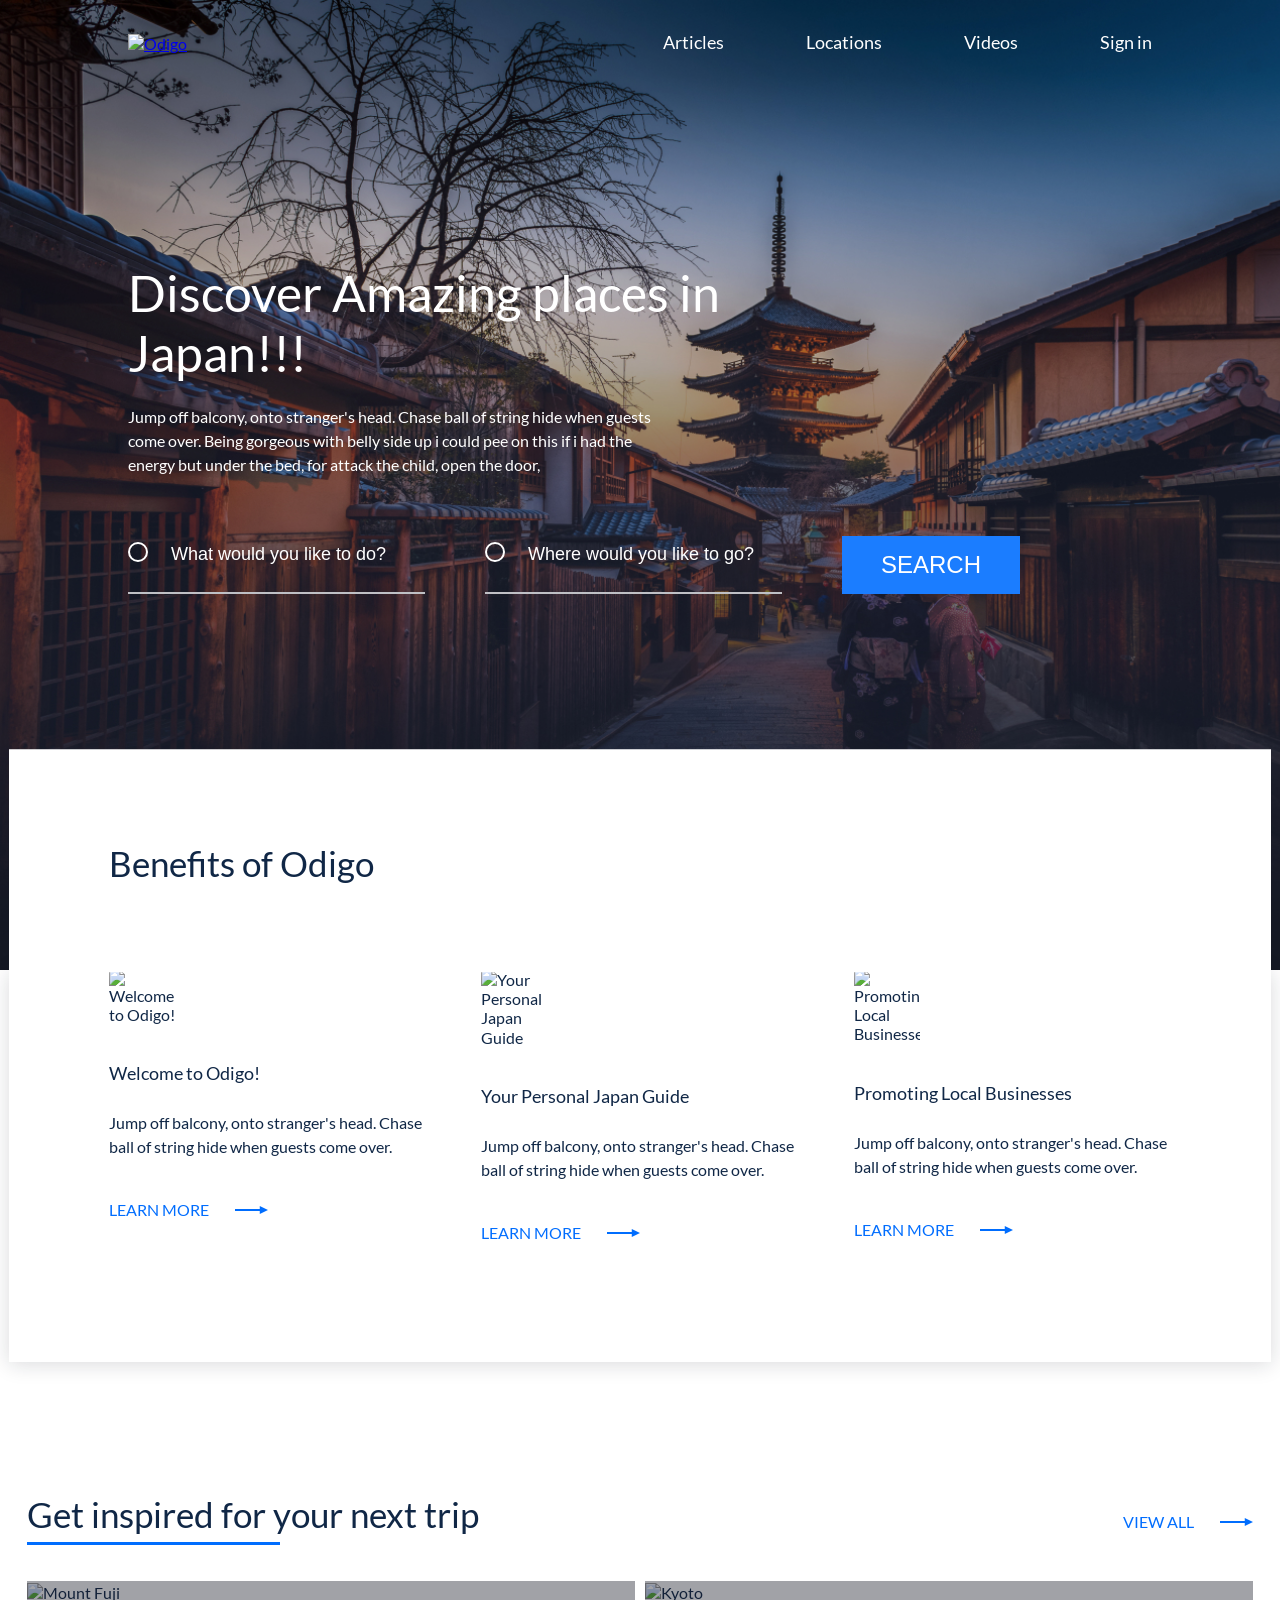
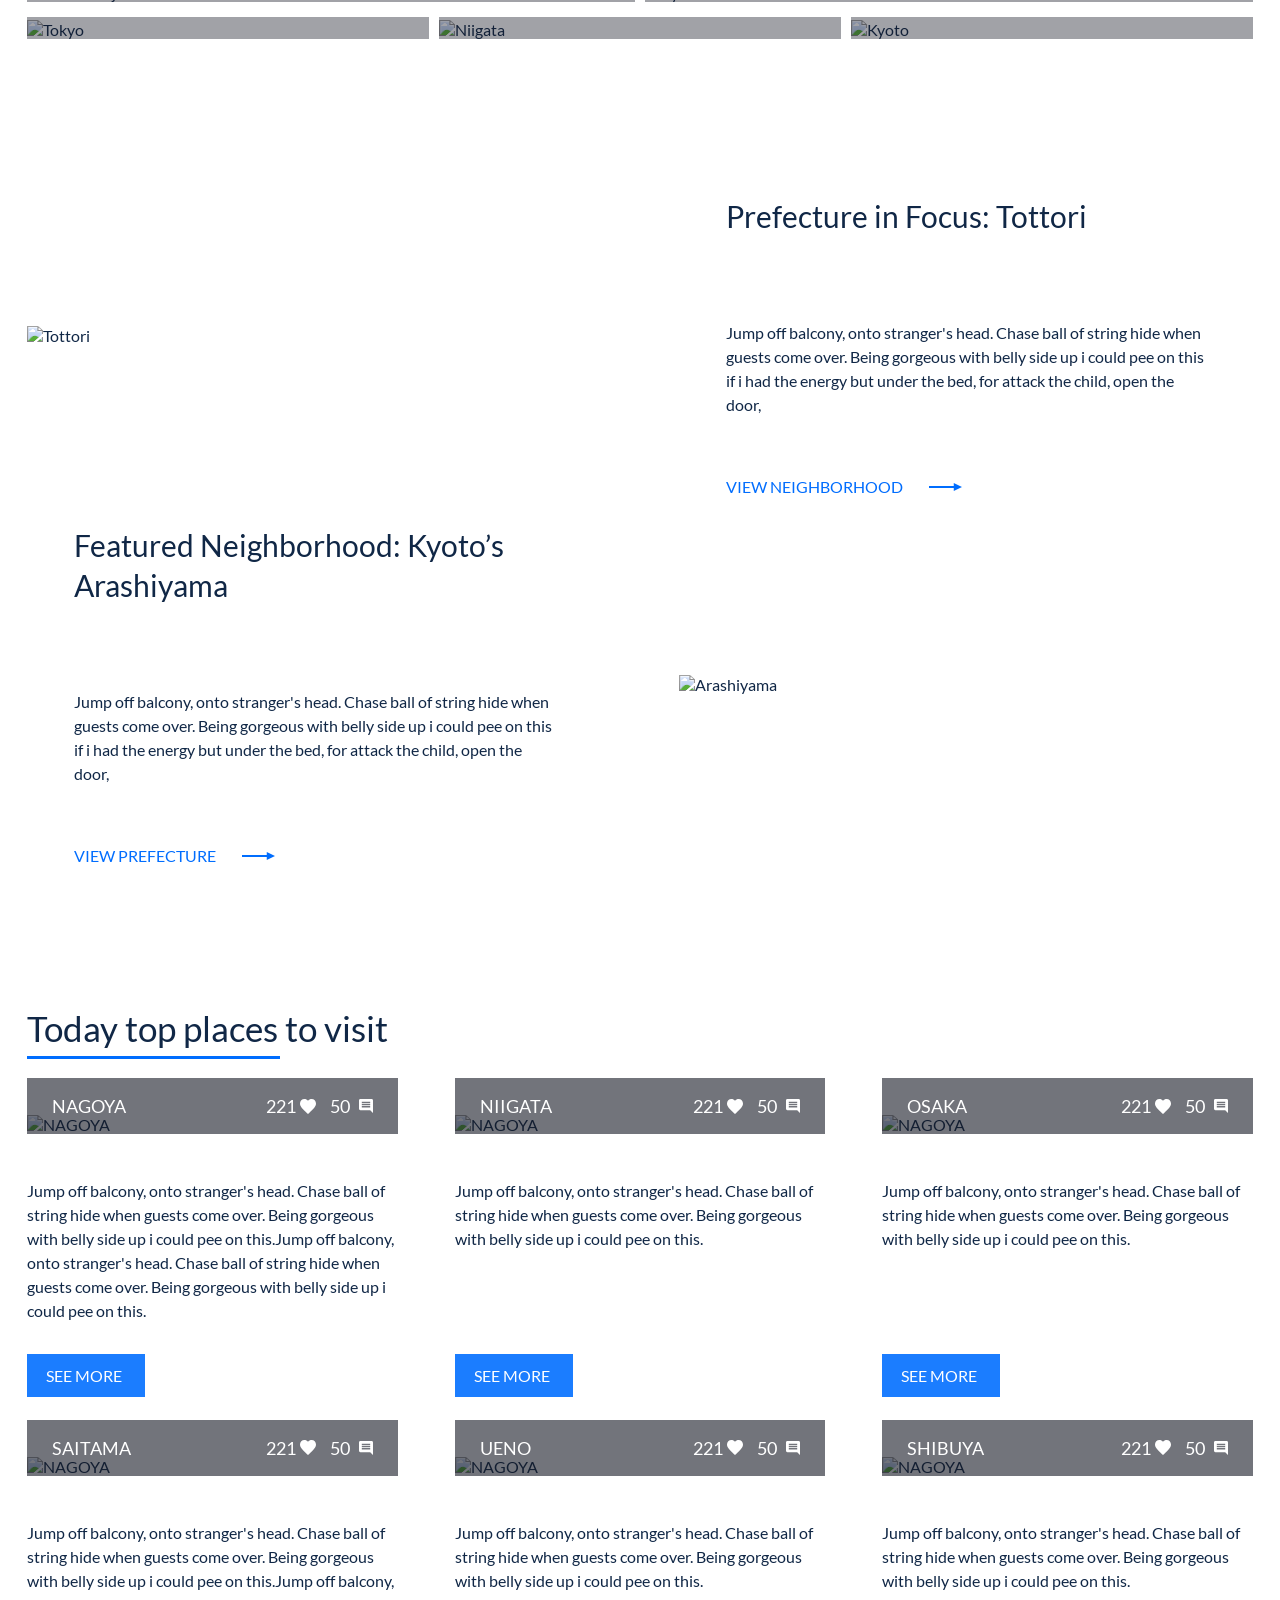
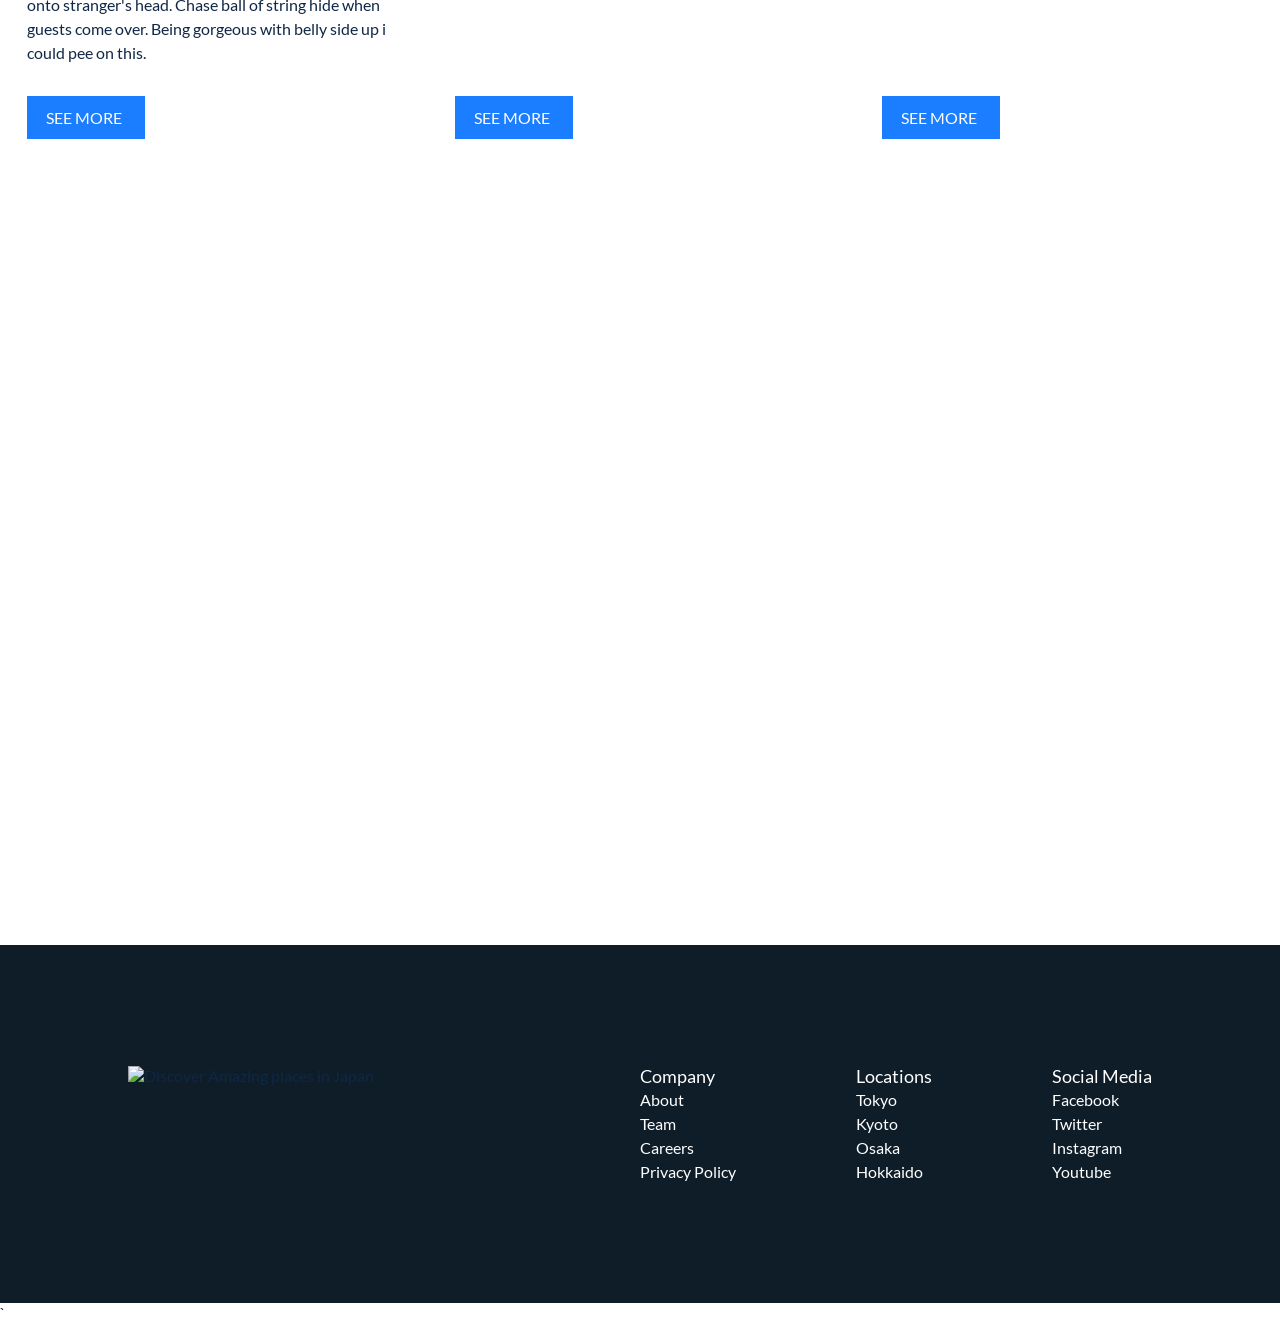
==== commit 70fad699: "Update index.html" ====
--- a/index.html
+++ b/index.html
@@ -15,7 +15,7 @@
         <div class="header__wrapper">
             <div class="header__logo">
                 <a href="/" class="header__logo-link">
-                    <img src="./img/svg/header_logo.svg" alt="Odigo" class="header__logo-pic">
+                    <img src="https://github.com/Kirill-le8/Odigo/tree/main/img/svg/header_logo.svg" alt="Odigo" class="header__logo-pic">
                 </a>
             </div>
            <nav class="header__nav">
@@ -448,4 +448,4 @@
     <script src="../Training_figma--css1-Odigo-/js/main.js"></script>
 
 </body>
-</html>`+</html>`
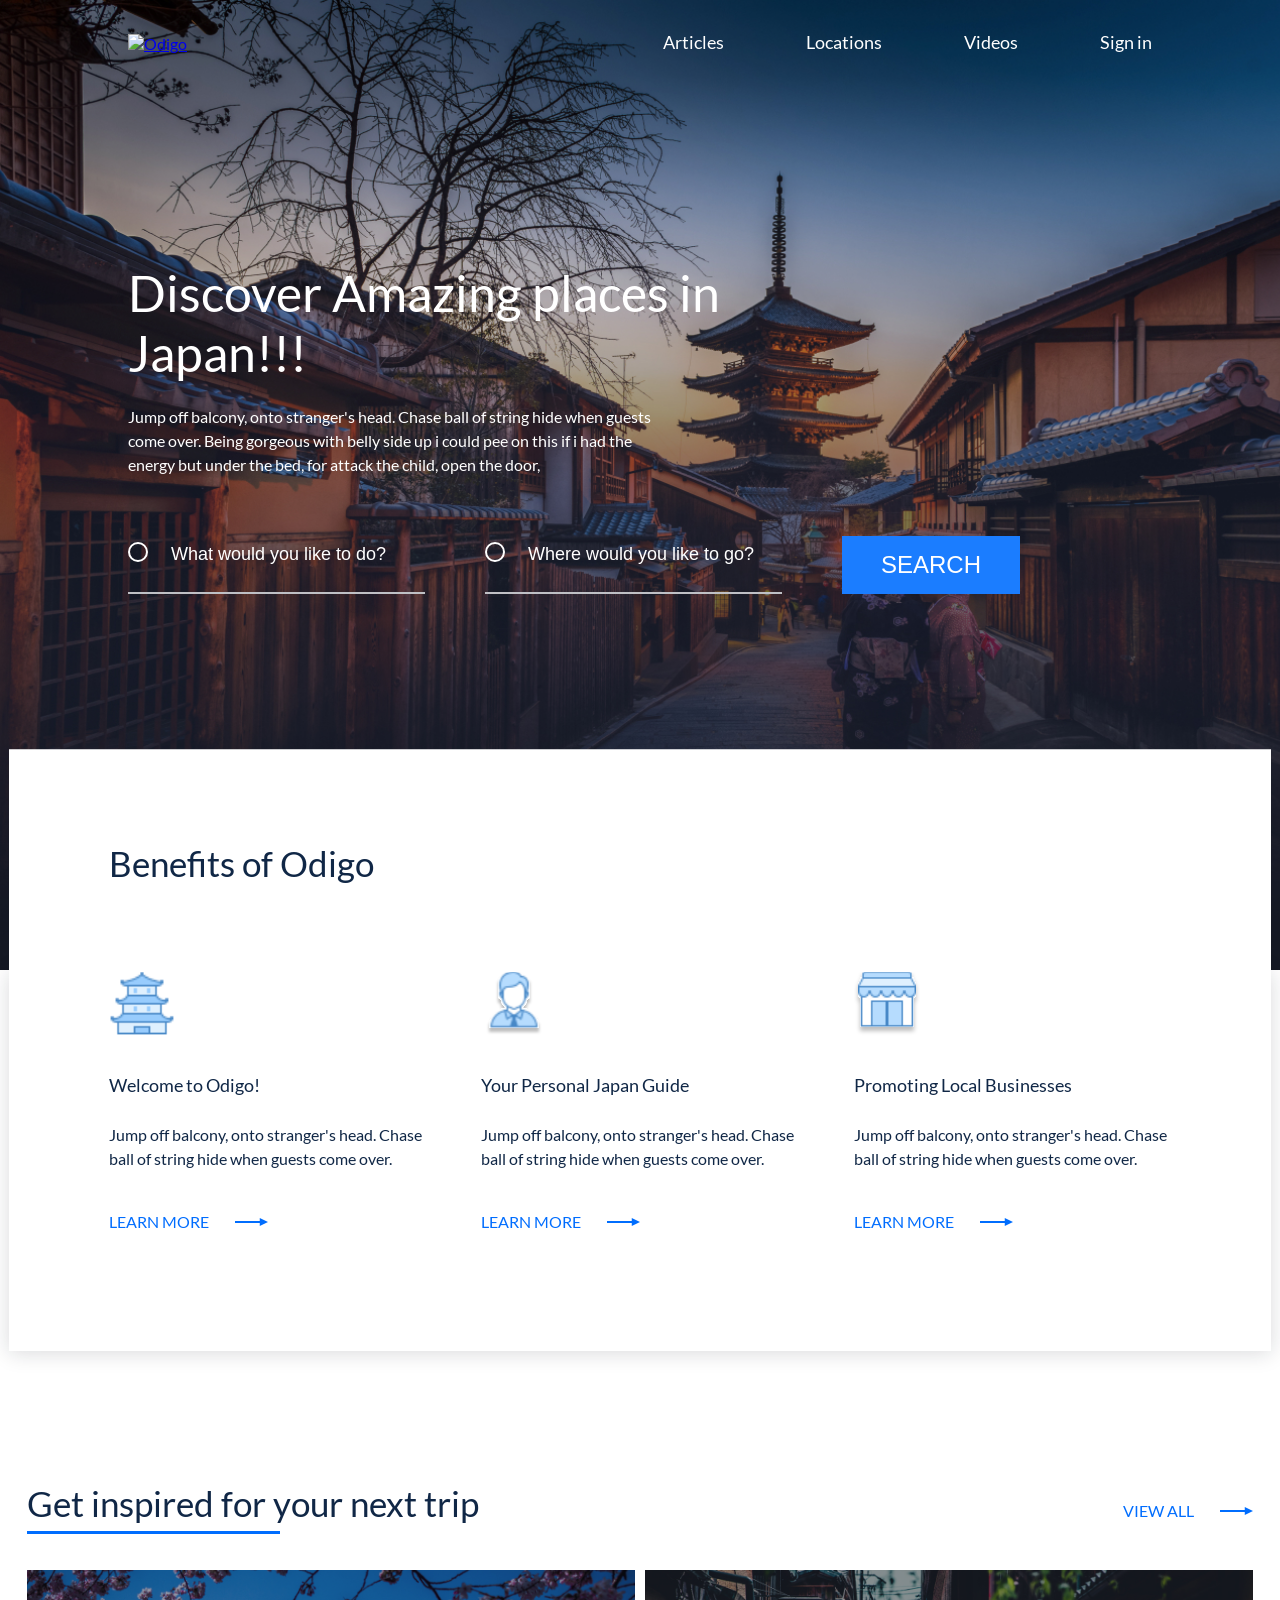
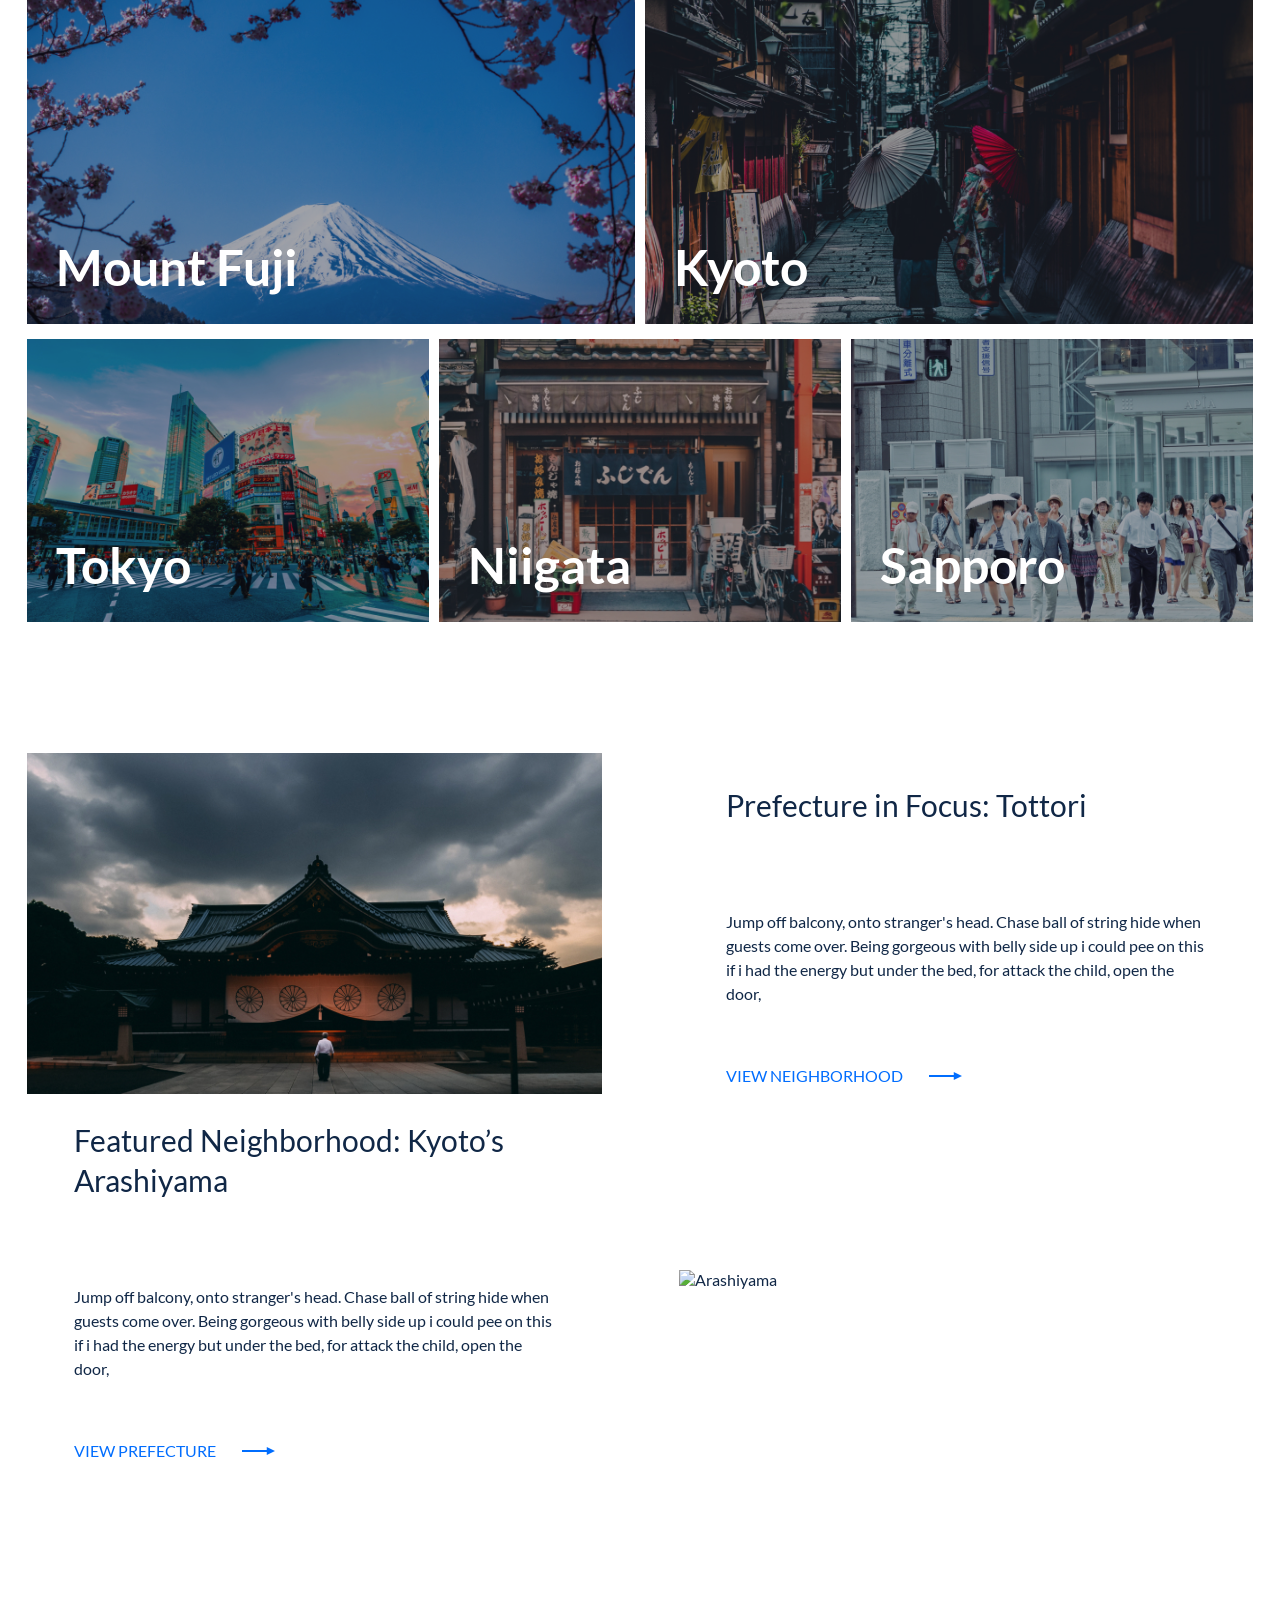
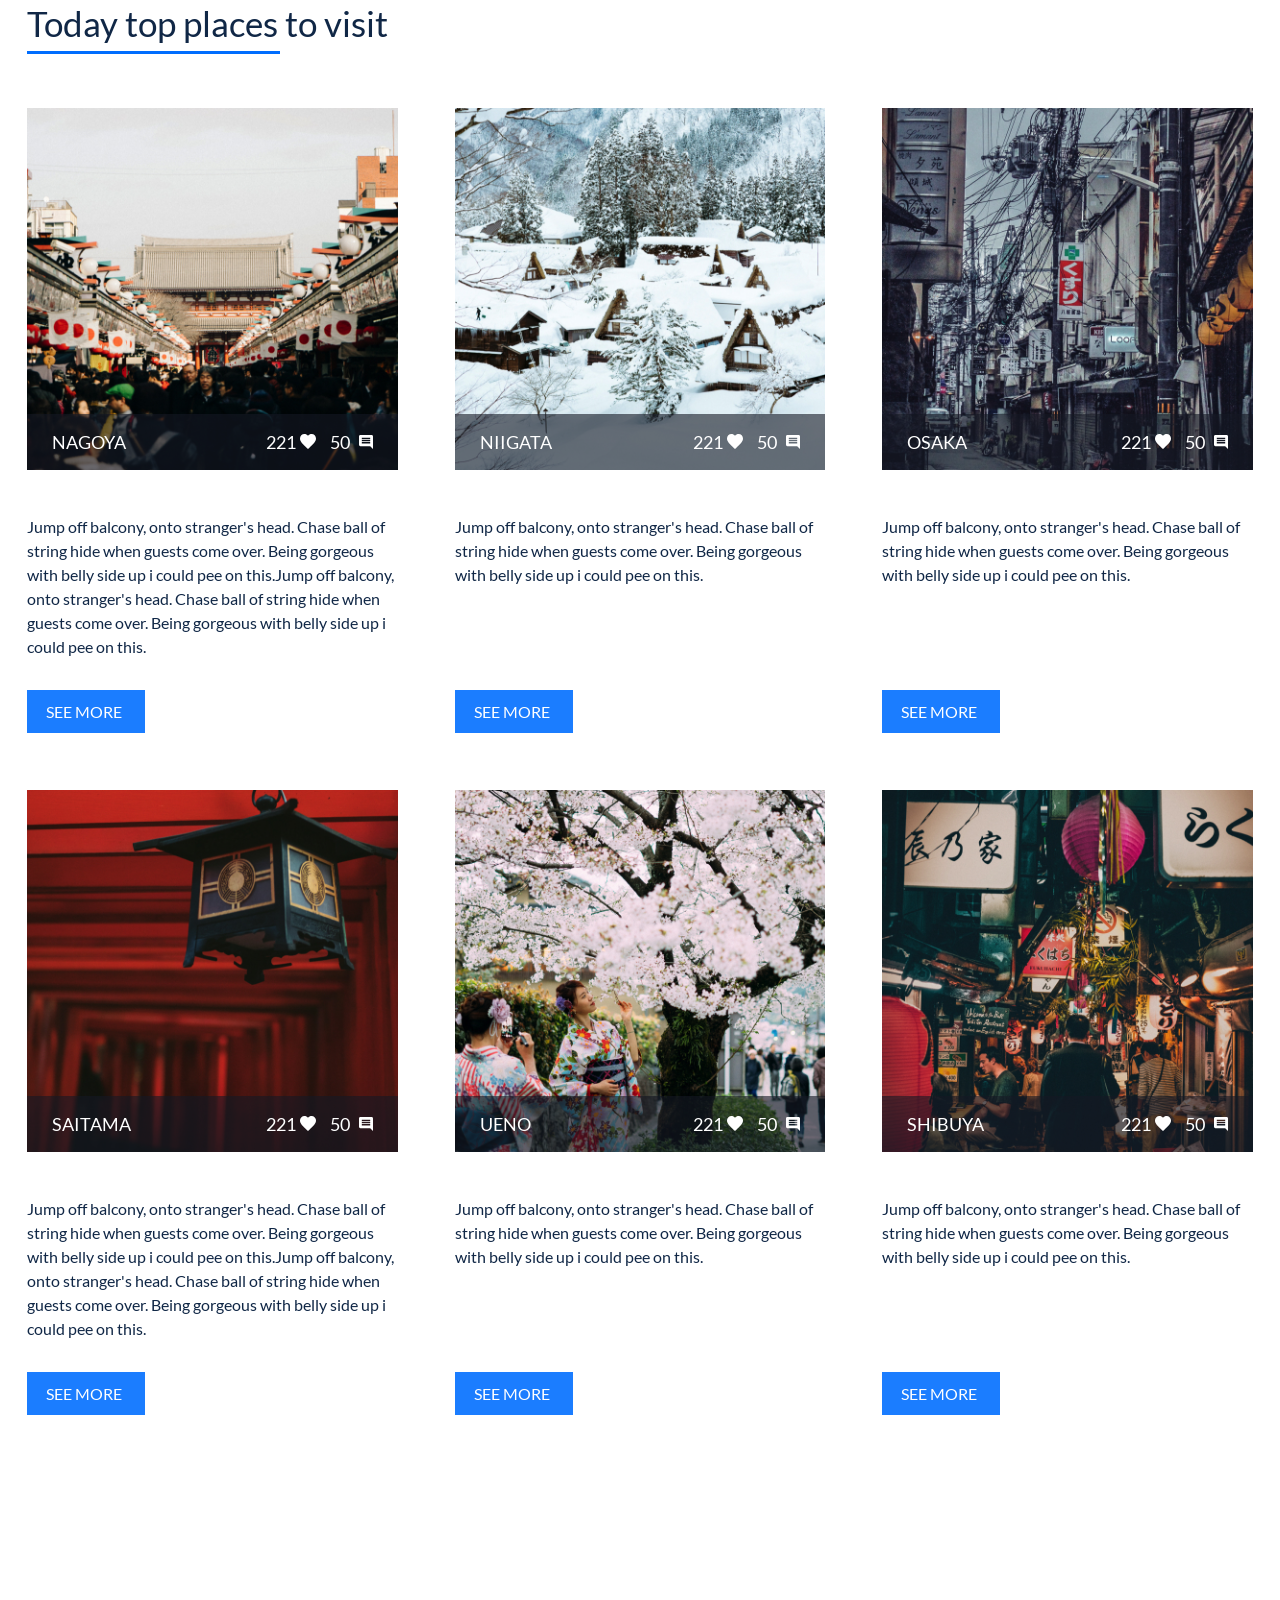
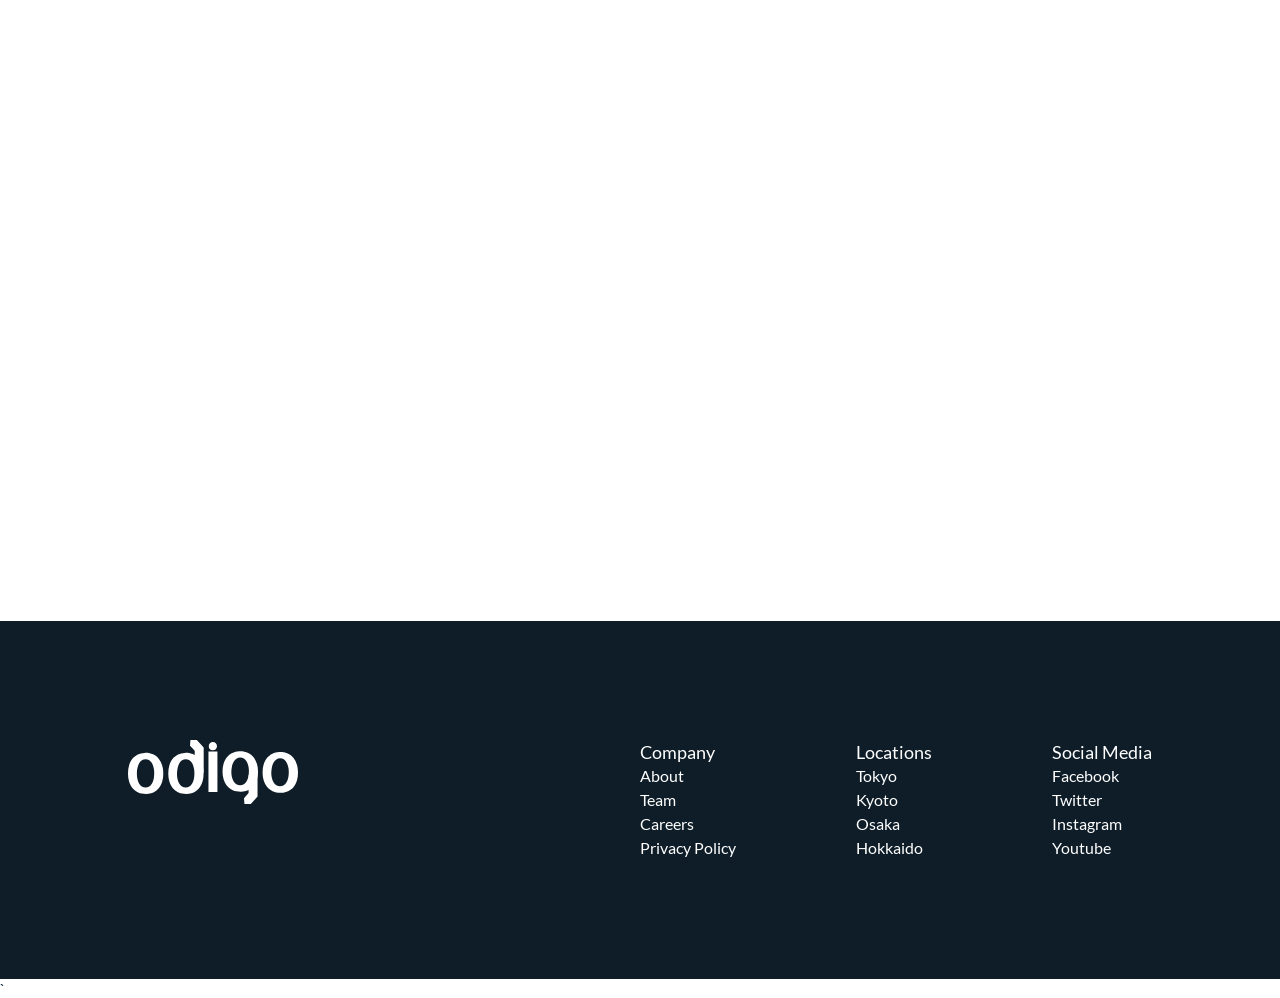
==== commit a06c6b6d: "Update index.html" ====
--- a/index.html
+++ b/index.html
@@ -15,7 +15,7 @@
         <div class="header__wrapper">
             <div class="header__logo">
                 <a href="/" class="header__logo-link">
-                    <img src="https://github.com/Kirill-le8/Odigo/tree/main/img/svg/header_logo.svg" alt="Odigo" class="header__logo-pic">
+                    <img src="https://raw.githubusercontent.com/Kirill-le8/Odigo/main/img/svg/header_logo.svg" alt="Odigo" class="header__logo-pic">
                 </a>
             </div>
            <nav class="header__nav">
@@ -81,7 +81,7 @@
                 <div class="benefits__cards">
                     <div class="benefits__card">
                         <div class="benefits__card-pic">
-                            <img class="benefits__card-thumb" src="../Training_figma--css1-Odigo-/img/svg/Benefits-icon-welcome.svg" alt="Welcome to Odigo!">
+                            <img class="benefits__card-thumb" src="../img/svg/Benefits-icon-welcome.svg" alt="Welcome to Odigo!">
                             </div>
                             <h3 class="benefits__card-title">
                             Welcome to Odigo!
@@ -93,7 +93,7 @@
                     </div>
                     <div class="benefits__card">
                         <div class="benefits__card-pic">
-                        <img class="benefits__card-thumb" src="../Training_figma--css1-Odigo-/img/svg/Benefits-icon-Guide.svg" alt="Your Personal Japan Guide">
+                        <img class="benefits__card-thumb" src="../img/svg/Benefits-icon-Guide.svg" alt="Your Personal Japan Guide">
                         </div>
                         <h3 class="benefits__card-title">
                         Your Personal Japan Guide
@@ -105,7 +105,7 @@
                     </div>
                     <div class="benefits__card">
                         <div class="benefits__card-pic">
-                        <img class="benefits__card-thumb" src="../Training_figma--css1-Odigo-/img/svg/Benefits-icon-business.svg" alt="Promoting Local Businesses">
+                        <img class="benefits__card-thumb" src="../img/svg/Benefits-icon-business.svg" alt="Promoting Local Businesses">
                         </div>
                         <h3 class="benefits__card-title">
                         Promoting Local Businesses
@@ -132,35 +132,35 @@
         </div>
     <div class="places__cards">
         <figure class="places__card places__card_size_lg">
-<img class="places__card-img places__card-img-size-lg" src="../Training_figma--css1-Odigo-/img/jpg/place-1.jpg" alt="Mount Fuji">
+<img class="places__card-img places__card-img-size-lg" src="../img/jpg/place-1.jpg" alt="Mount Fuji">
 <figcaption class="places__card-titile">
 Mount Fuji
 </figcaption>
 <a href="#" class="places__card-link"></a>
         </figure>
         <figure class="places__card places__card_size_lg">
-            <img class="places__card-img places__card-img-size-lg" src="../Training_figma--css1-Odigo-/img/jpg/place-2.jpg" alt="Kyoto">
+            <img class="places__card-img places__card-img-size-lg" src="../img/jpg/place-2.jpg" alt="Kyoto">
             <figcaption class="places__card-titile">
             Kyoto
             </figcaption>
             <a href="#" class="places__card-link"></a>
         </figure>
         <figure class="places__card places__card_size_sml">
-            <img class="places__card-img places__card-img-size-sml" src="../Training_figma--css1-Odigo-/img/jpg/place-3.jpg" alt="Tokyo">
+            <img class="places__card-img places__card-img-size-sml" src="../img/jpg/place-3.jpg" alt="Tokyo">
             <figcaption class="places__card-titile">
             Tokyo
             </figcaption>
             <a href="#" class="places__card-link"></a>
         </figure>
         <figure class="places__card places__card_size_sml">
-            <img class="places__card-img places__card-img-size-sml" src="../Training_figma--css1-Odigo-/img/jpg/place-4.jpg" alt="Niigata">
+            <img class="places__card-img places__card-img-size-sml" src="../img/jpg/place-4.jpg" alt="Niigata">
             <figcaption class="places__card-titile">
             Niigata
             </figcaption>
             <a href="#" class="places__card-link"></a>
         </figure>
         <figure class="places__card places__card_size_sml">
-            <img class="places__card-img places__card-img-size-sml" src="../Training_figma--css1-Odigo-/img/jpg/place-5.jpg" alt="Kyoto">
+            <img class="places__card-img places__card-img-size-sml" src="../img/jpg/place-5.jpg" alt="Kyoto">
             <figcaption class="places__card-titile">
             Sapporo
             </figcaption>
@@ -175,7 +175,7 @@
         <div class="wrapper-full">
            <div class="tours__tour tour">
                <div class="tour__pic">
-                   <img src="../Training_figma--css1-Odigo-/img/jpg/tours_card1.jpg" alt="Tottori" class="tours__thumb">
+                   <img src="../img/jpg/tours_card1.jpg" alt="Tottori" class="tours__thumb">
                </div>
                <div class="tour__info">
                     <h3 class="tour__title">
@@ -197,7 +197,7 @@
                     <a href="#" class="tour__more">VIEW PREFECTURE</a>
                 </div>
                 <div class="tour__pic tour__pic_mob-first">
-                <img src="../Training_figma--css1-Odigo-/img/jpg/tours_card2.jpg" alt="Arashiyama" class="tours__thumb">
+                <img src="../img/jpg/tours_card2.jpg" alt="Arashiyama" class="tours__thumb">
                 </div>
            </div>
         </div>
@@ -213,7 +213,7 @@
                 <div class="top__cards">
                 <div class="top__card">
                     <div class="top__card-pic">
-                        <img src="../Training_figma--css1-Odigo-/img/jpg/top_card-1.jpg                        " alt="NAGOYA" class="top__card-thumb">
+                        <img src="../img/jpg/top_card-1.jpg" alt="NAGOYA" class="top__card-thumb">
                     <div class="top__card-stats">
                         <h3 class="top__card-title">
                             NAGOYA
@@ -238,7 +238,7 @@
                 </div>
                 <div class="top__card">
                     <div class="top__card-pic">
-                        <img src="../Training_figma--css1-Odigo-/img/jpg/top_card-2.jpg                        " alt="NAGOYA" class="top__card-thumb">
+                        <img src="../img/jpg/top_card-2.jpg" alt="NAGOYA" class="top__card-thumb">
                     <div class="top__card-stats">
                         <h3 class="top__card-title">
                             NIIGATA
@@ -263,7 +263,7 @@
                 </div>
                 <div class="top__card">
                     <div class="top__card-pic">
-                        <img src="../Training_figma--css1-Odigo-/img/jpg/top_card-3.jpg                        " alt="NAGOYA" class="top__card-thumb">
+                        <img src="../img/jpg/top_card-3.jpg" alt="NAGOYA" class="top__card-thumb">
                     <div class="top__card-stats">
                         <h3 class="top__card-title">
                             OSAKA
@@ -288,7 +288,7 @@
                 </div>
                 <div class="top__card">
                     <div class="top__card-pic">
-                        <img src="../Training_figma--css1-Odigo-/img/jpg/top_card-4.jpg                        " alt="NAGOYA" class="top__card-thumb">
+                        <img src="../img/jpg/top_card-4.jpg" alt="NAGOYA" class="top__card-thumb">
                     <div class="top__card-stats">
                         <h3 class="top__card-title">
                             SAITAMA
@@ -313,7 +313,7 @@
                 </div>
                 <div class="top__card">
                     <div class="top__card-pic">
-                        <img src="../Training_figma--css1-Odigo-/img/jpg/top_card-5.jpg                        " alt="NAGOYA" class="top__card-thumb">
+                        <img src="../img/jpg/top_card-5.jpg                        " alt="NAGOYA" class="top__card-thumb">
                     <div class="top__card-stats">
                         <h3 class="top__card-title">
                             UENO
@@ -338,7 +338,7 @@
                 </div>
                 <div class="top__card">
                     <div class="top__card-pic">
-                        <img src="../Training_figma--css1-Odigo-/img/jpg/top_card-6.jpg                        " alt="NAGOYA" class="top__card-thumb">
+                        <img src="../img/jpg/top_card-6.jpg                        " alt="NAGOYA" class="top__card-thumb">
                     <div class="top__card-stats">
                         <h3 class="top__card-title">
                             SHIBUYA
@@ -390,7 +390,7 @@
            <div class="wrapper">
                <div class="footer__item">
                    <div class="footer__logo">
-                       <img src="../Training_figma--css1-Odigo-/img/svg/footer_logo.svg" alt="Discover Amazing places in Japan" class="footer__logo-pic">
+                       <img src="../img/svg/footer_logo.svg" alt="Discover Amazing places in Japan" class="footer__logo-pic">
                    </div>
                    <nav class="footer__nav">
                        <ul class="footer__menu">
@@ -445,7 +445,7 @@
            
     </footer>
      <!-- footer end-->
-    <script src="../Training_figma--css1-Odigo-/js/main.js"></script>
+    <script src="../js/main.js"></script>
 
 </body>
 </html>`
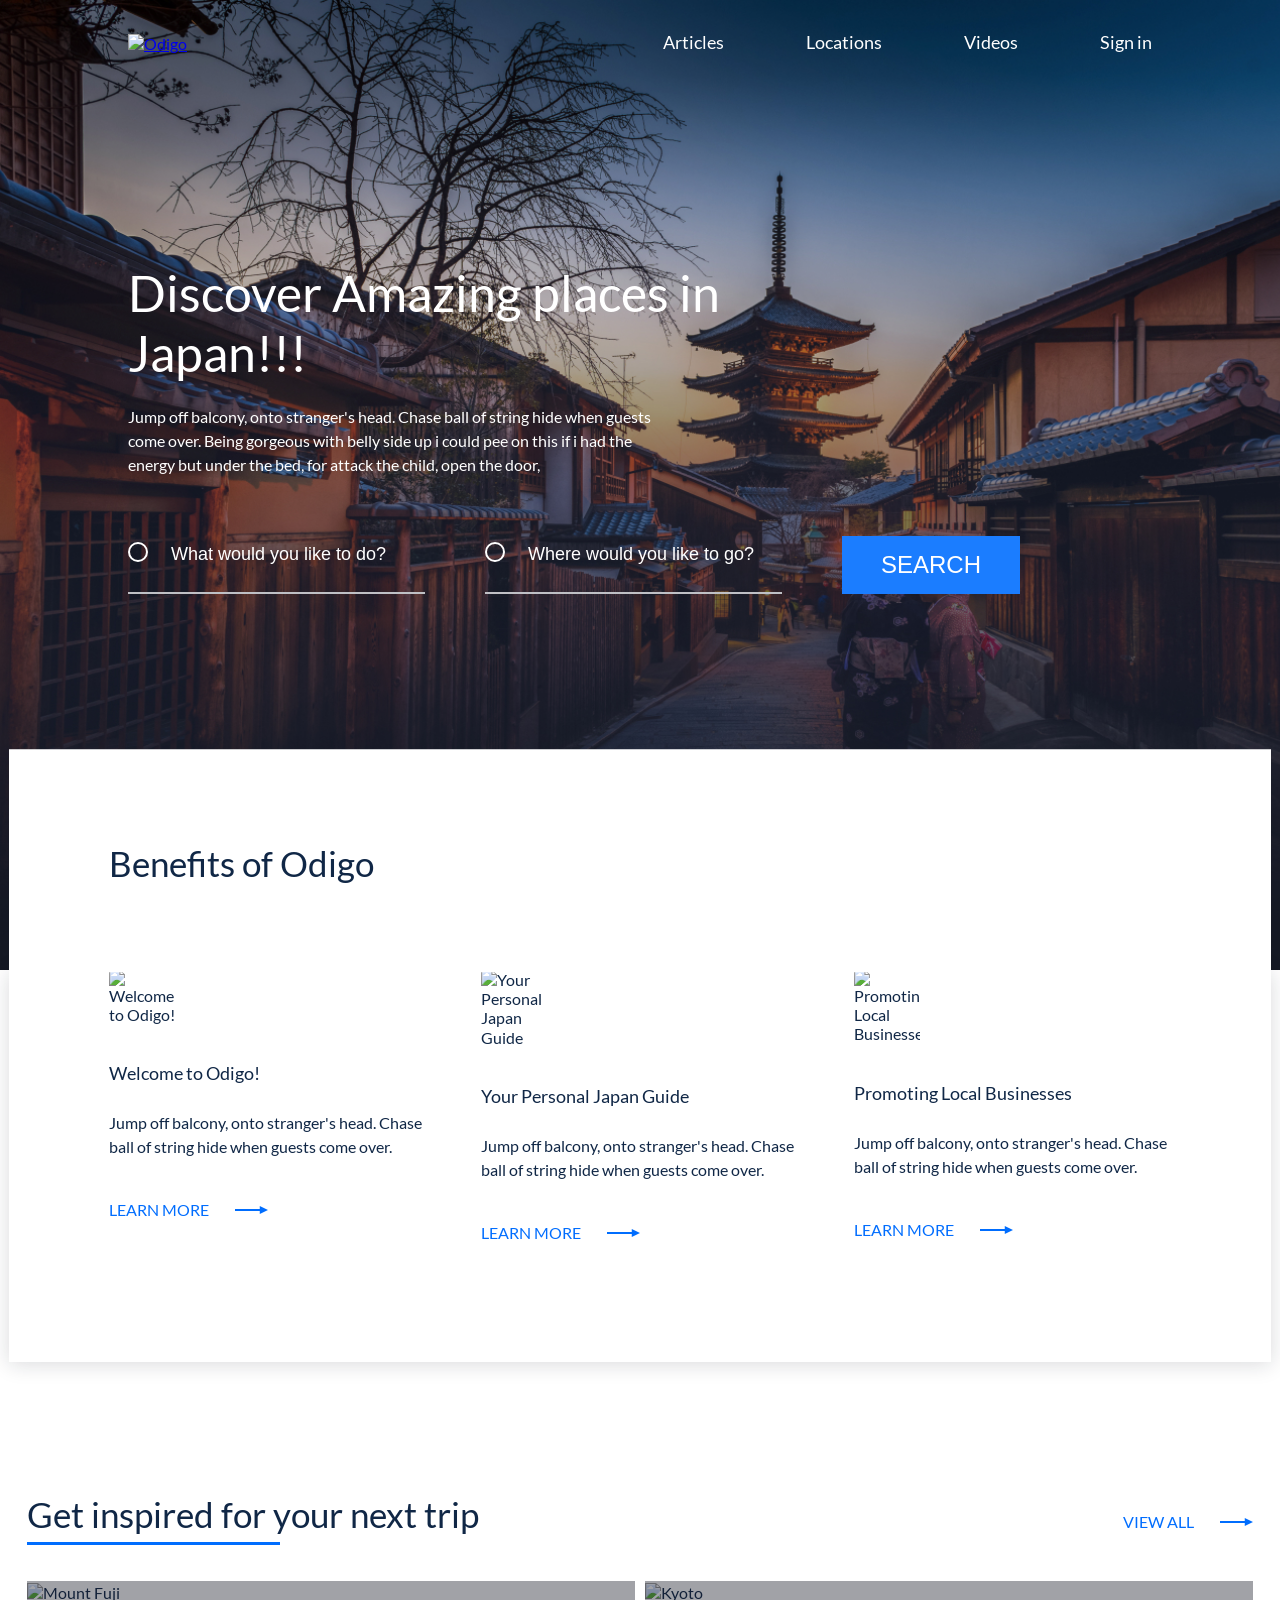
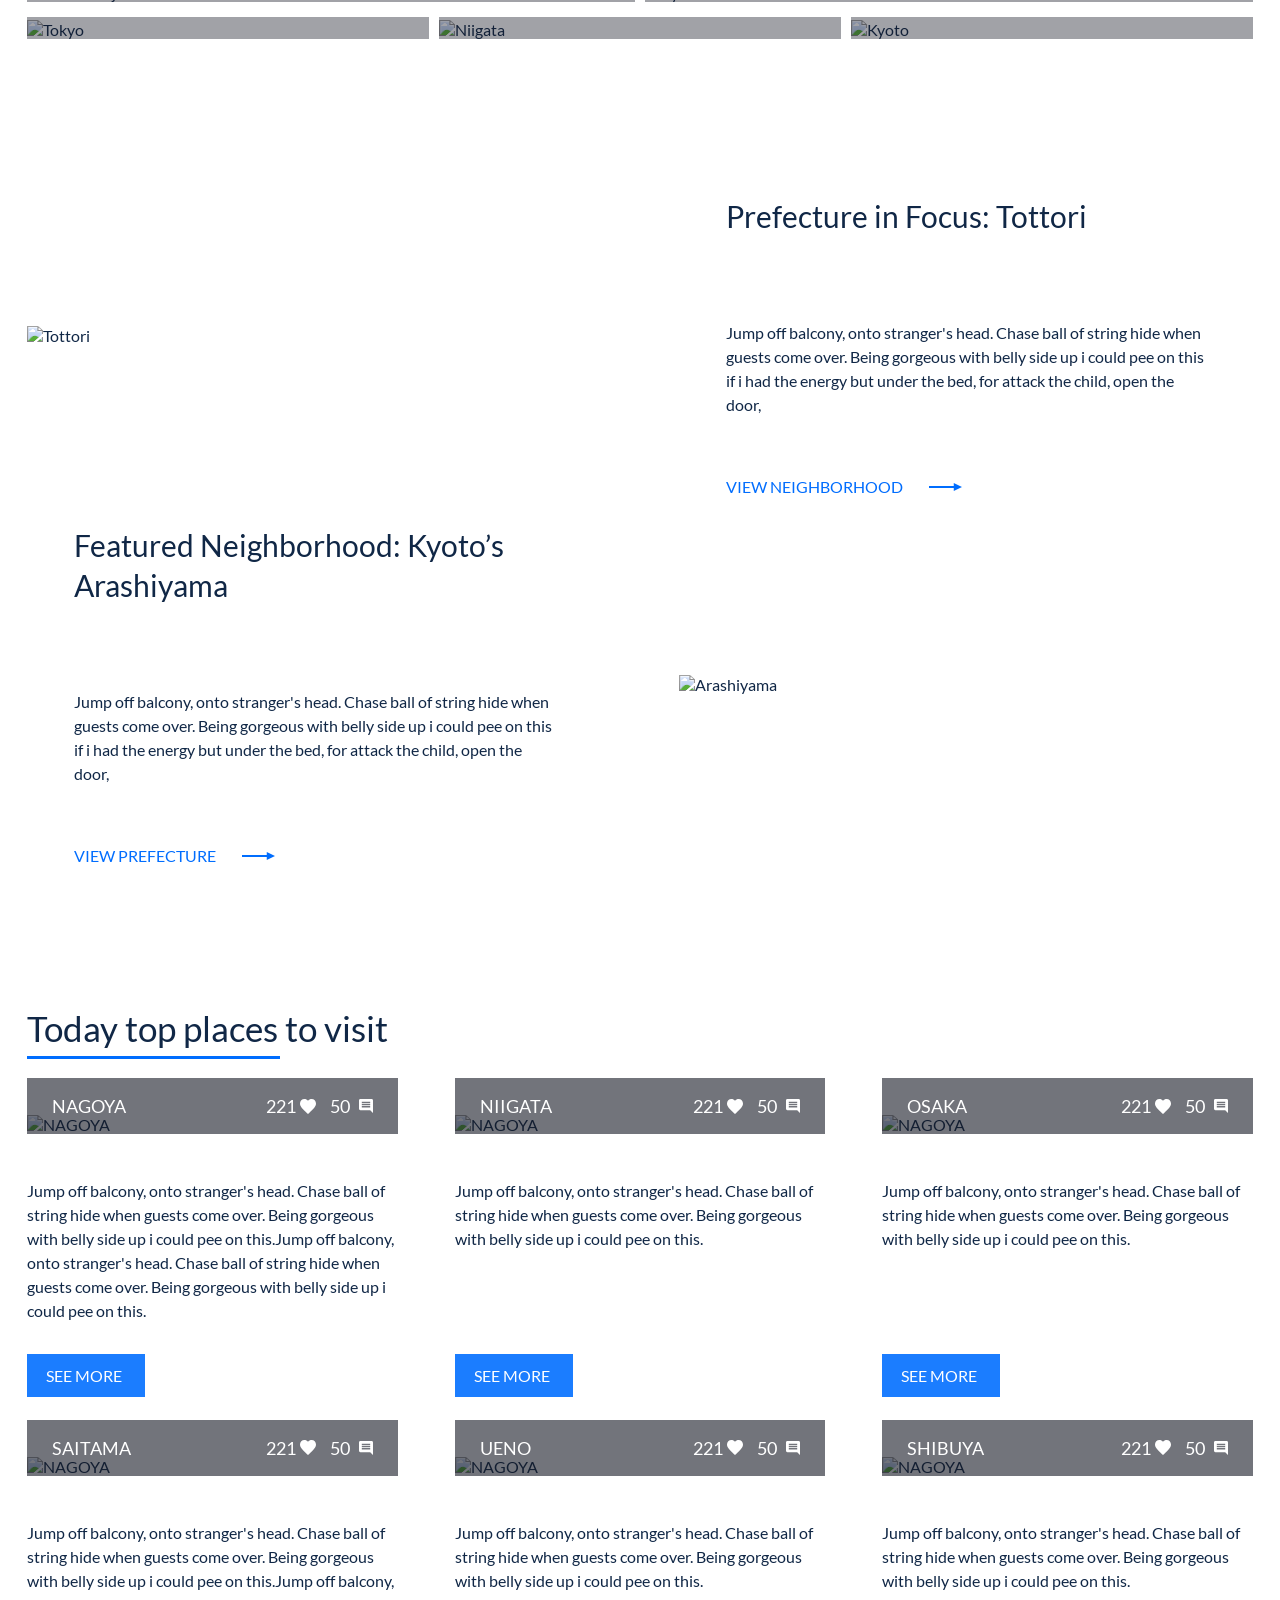
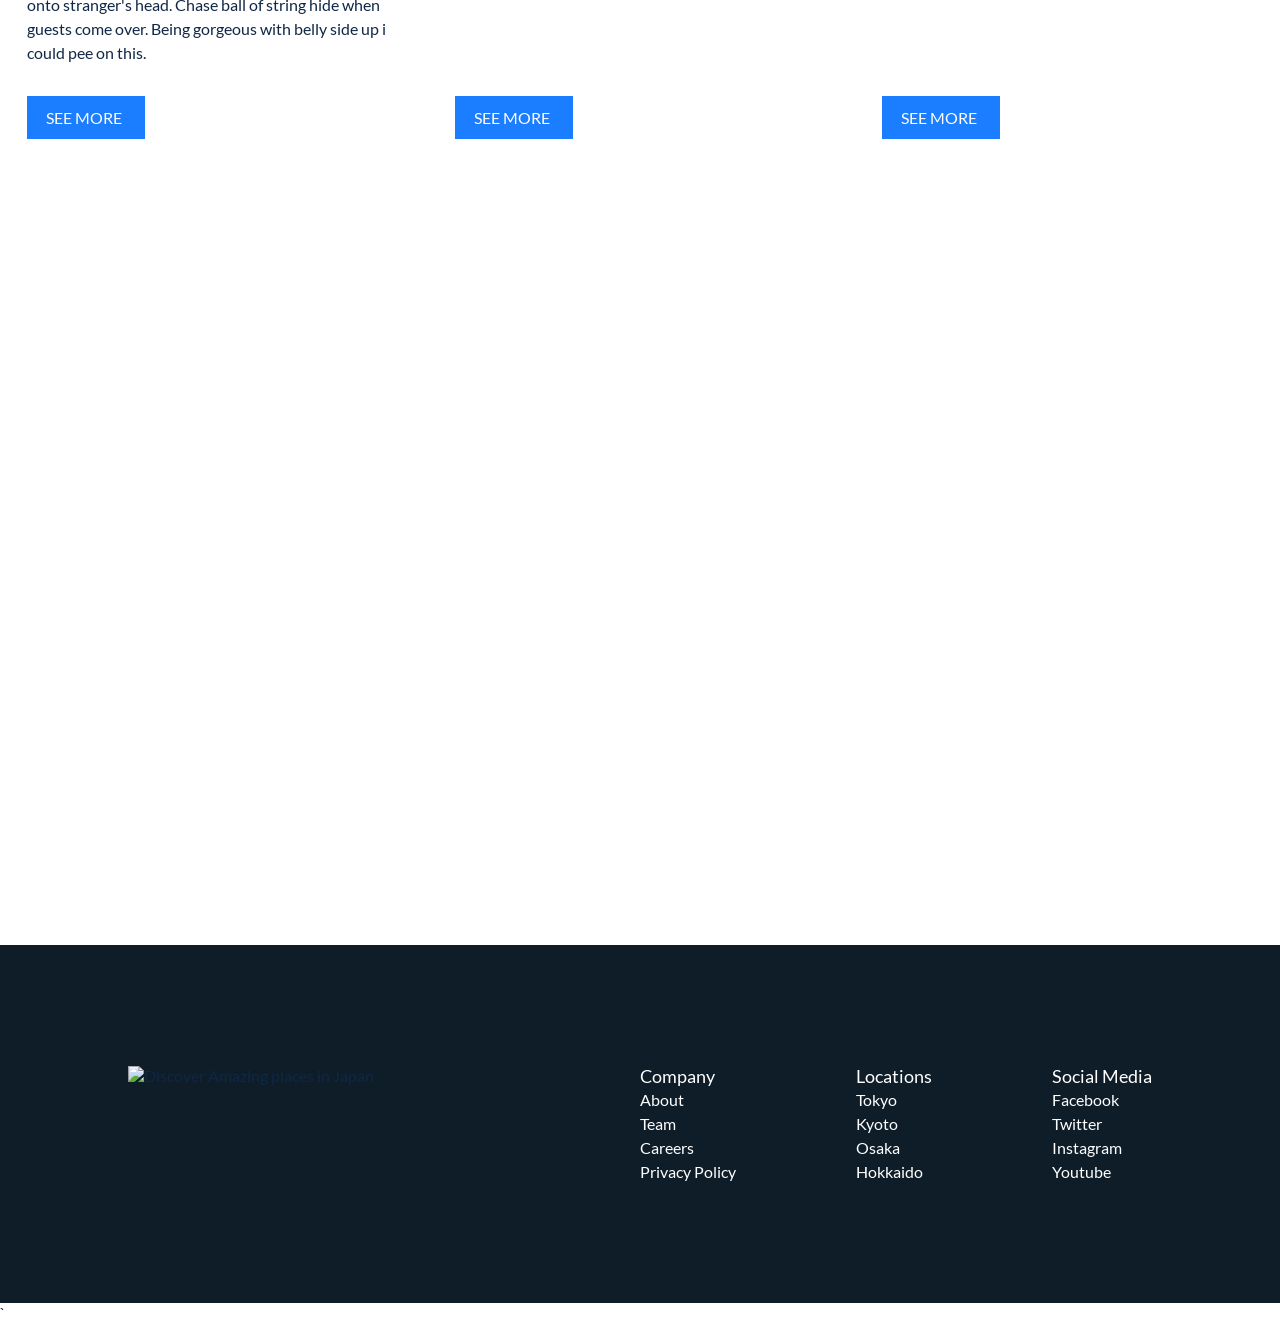
==== commit abda8af4: "Merge branch 'main' of https://github.com/Kirill-le8/Kirill-le8.github.io" ====
--- a/index.html
+++ b/index.html
@@ -5,7 +5,7 @@
     <meta http-equiv="X-UA-Compatible" content="IE=edge">
     <meta name="viewport" content="width=device-width, initial-scale=1.0">
     <title>Discover Amazing places in Japan</title>
-    <link rel="stylesheet" href="./css/style.css">
+    <link rel="stylesheet" href="../css/style.css">
 </head>
 <body>
     <!-- Header start-->
@@ -81,7 +81,7 @@
                 <div class="benefits__cards">
                     <div class="benefits__card">
                         <div class="benefits__card-pic">
-                            <img class="benefits__card-thumb" src="../img/svg/Benefits-icon-welcome.svg" alt="Welcome to Odigo!">
+                            <img class="benefits__card-thumb" src="https://raw.githubusercontent.com/Kirill-le8/Odigo/main/img/svg/Benefits-icon-welcome.svg" alt="Welcome to Odigo!">
                             </div>
                             <h3 class="benefits__card-title">
                             Welcome to Odigo!
@@ -93,7 +93,7 @@
                     </div>
                     <div class="benefits__card">
                         <div class="benefits__card-pic">
-                        <img class="benefits__card-thumb" src="../img/svg/Benefits-icon-Guide.svg" alt="Your Personal Japan Guide">
+                        <img class="benefits__card-thumb" src="https://raw.githubusercontent.com/Kirill-le8/Odigo/main/img/svg/Benefits-icon-Guide.svg" alt="Your Personal Japan Guide">
                         </div>
                         <h3 class="benefits__card-title">
                         Your Personal Japan Guide
@@ -105,7 +105,7 @@
                     </div>
                     <div class="benefits__card">
                         <div class="benefits__card-pic">
-                        <img class="benefits__card-thumb" src="../img/svg/Benefits-icon-business.svg" alt="Promoting Local Businesses">
+                        <img class="benefits__card-thumb" src="https://raw.githubusercontent.com/Kirill-le8/Odigo/main/img/svg/Benefits-icon-business.svg" alt="Promoting Local Businesses">
                         </div>
                         <h3 class="benefits__card-title">
                         Promoting Local Businesses
@@ -132,35 +132,36 @@
         </div>
     <div class="places__cards">
         <figure class="places__card places__card_size_lg">
-<img class="places__card-img places__card-img-size-lg" src="../img/jpg/place-1.jpg" alt="Mount Fuji">
+<img class="places__card-img places__card-img-size-lg" src="https://raw.githubusercontent.com/Kirill-le8/Odigo/main/img/jpg/place-1.jpg" alt="Mount Fuji">
 <figcaption class="places__card-titile">
 Mount Fuji
 </figcaption>
 <a href="#" class="places__card-link"></a>
         </figure>
         <figure class="places__card places__card_size_lg">
-            <img class="places__card-img places__card-img-size-lg" src="../img/jpg/place-2.jpg" alt="Kyoto">
+            <img class="places__card-img places__card-img-size-lg" src="https://raw.githubusercontent.com/Kirill-le8/Odigo/main/img/jpg/place-2.jpg" alt="Kyoto">
+
             <figcaption class="places__card-titile">
             Kyoto
             </figcaption>
             <a href="#" class="places__card-link"></a>
         </figure>
         <figure class="places__card places__card_size_sml">
-            <img class="places__card-img places__card-img-size-sml" src="../img/jpg/place-3.jpg" alt="Tokyo">
+            <img class="places__card-img places__card-img-size-sml" src="https://raw.githubusercontent.com/Kirill-le8/Odigo/main/img/jpg/place-3.jpg" alt="Tokyo">
             <figcaption class="places__card-titile">
             Tokyo
             </figcaption>
             <a href="#" class="places__card-link"></a>
         </figure>
         <figure class="places__card places__card_size_sml">
-            <img class="places__card-img places__card-img-size-sml" src="../img/jpg/place-4.jpg" alt="Niigata">
+            <img class="places__card-img places__card-img-size-sml" src="https://raw.githubusercontent.com/Kirill-le8/Odigo/main/img/jpg/place-4.jpg" alt="Niigata">
             <figcaption class="places__card-titile">
             Niigata
             </figcaption>
             <a href="#" class="places__card-link"></a>
         </figure>
         <figure class="places__card places__card_size_sml">
-            <img class="places__card-img places__card-img-size-sml" src="../img/jpg/place-5.jpg" alt="Kyoto">
+            <img class="places__card-img places__card-img-size-sml" src="https://raw.githubusercontent.com/Kirill-le8/Odigo/main/img/jpg/place-5.jpg" alt="Kyoto">
             <figcaption class="places__card-titile">
             Sapporo
             </figcaption>
@@ -175,7 +176,7 @@
         <div class="wrapper-full">
            <div class="tours__tour tour">
                <div class="tour__pic">
-                   <img src="../img/jpg/tours_card1.jpg" alt="Tottori" class="tours__thumb">
+                   <img src="https://raw.githubusercontent.com/Kirill-le8/Odigo/main/img/jpg/tours_card1.jpg" alt="Tottori" class="tours__thumb">
                </div>
                <div class="tour__info">
                     <h3 class="tour__title">
@@ -197,7 +198,7 @@
                     <a href="#" class="tour__more">VIEW PREFECTURE</a>
                 </div>
                 <div class="tour__pic tour__pic_mob-first">
-                <img src="../img/jpg/tours_card2.jpg" alt="Arashiyama" class="tours__thumb">
+                <img src="https://raw.githubusercontent.com/Kirill-le8/Odigo/main/img/jpg/tours_card2.jpg" alt="Arashiyama" class="tours__thumb">
                 </div>
            </div>
         </div>
@@ -213,7 +214,7 @@
                 <div class="top__cards">
                 <div class="top__card">
                     <div class="top__card-pic">
-                        <img src="../img/jpg/top_card-1.jpg" alt="NAGOYA" class="top__card-thumb">
+                        <img src="https://raw.githubusercontent.com/Kirill-le8/Odigo/main/img/jpg/top_card-1.jpg" alt="NAGOYA" class="top__card-thumb">
                     <div class="top__card-stats">
                         <h3 class="top__card-title">
                             NAGOYA
@@ -238,7 +239,7 @@
                 </div>
                 <div class="top__card">
                     <div class="top__card-pic">
-                        <img src="../img/jpg/top_card-2.jpg" alt="NAGOYA" class="top__card-thumb">
+                        <img src="https://raw.githubusercontent.com/Kirill-le8/Odigo/main/img/jpg/top_card-2.jpg" alt="NAGOYA" class="top__card-thumb">
                     <div class="top__card-stats">
                         <h3 class="top__card-title">
                             NIIGATA
@@ -263,7 +264,7 @@
                 </div>
                 <div class="top__card">
                     <div class="top__card-pic">
-                        <img src="../img/jpg/top_card-3.jpg" alt="NAGOYA" class="top__card-thumb">
+                        <img src="https://raw.githubusercontent.com/Kirill-le8/Odigo/main/img/jpg/top_card-3.jpg" alt="NAGOYA" class="top__card-thumb">
                     <div class="top__card-stats">
                         <h3 class="top__card-title">
                             OSAKA
@@ -288,7 +289,7 @@
                 </div>
                 <div class="top__card">
                     <div class="top__card-pic">
-                        <img src="../img/jpg/top_card-4.jpg" alt="NAGOYA" class="top__card-thumb">
+                        <img src="https://raw.githubusercontent.com/Kirill-le8/Odigo/main/img/jpg/top_card-4.jpg" alt="NAGOYA" class="top__card-thumb">
                     <div class="top__card-stats">
                         <h3 class="top__card-title">
                             SAITAMA
@@ -313,7 +314,7 @@
                 </div>
                 <div class="top__card">
                     <div class="top__card-pic">
-                        <img src="../img/jpg/top_card-5.jpg                        " alt="NAGOYA" class="top__card-thumb">
+                        <img src="https://raw.githubusercontent.com/Kirill-le8/Odigo/main/img/jpg/top_card-5.jpg" alt="NAGOYA" class="top__card-thumb">
                     <div class="top__card-stats">
                         <h3 class="top__card-title">
                             UENO
@@ -338,7 +339,7 @@
                 </div>
                 <div class="top__card">
                     <div class="top__card-pic">
-                        <img src="../img/jpg/top_card-6.jpg                        " alt="NAGOYA" class="top__card-thumb">
+                        <img src="https://raw.githubusercontent.com/Kirill-le8/Odigo/main/img/jpg/top_card-6.jpg" alt="NAGOYA" class="top__card-thumb">
                     <div class="top__card-stats">
                         <h3 class="top__card-title">
                             SHIBUYA
@@ -390,7 +391,7 @@
            <div class="wrapper">
                <div class="footer__item">
                    <div class="footer__logo">
-                       <img src="../img/svg/footer_logo.svg" alt="Discover Amazing places in Japan" class="footer__logo-pic">
+                       <img src="https://raw.githubusercontent.com/Kirill-le8/Odigo/main/img/svg/footer_logo.svg" alt="Discover Amazing places in Japan" class="footer__logo-pic">
                    </div>
                    <nav class="footer__nav">
                        <ul class="footer__menu">
@@ -445,7 +446,6 @@
            
     </footer>
      <!-- footer end-->
-    <script src="../js/main.js"></script>
-
+    <script src="https://raw.githubusercontent.com/Kirill-le8/Odigo/main/js/main.js"></script>
 </body>
 </html>`
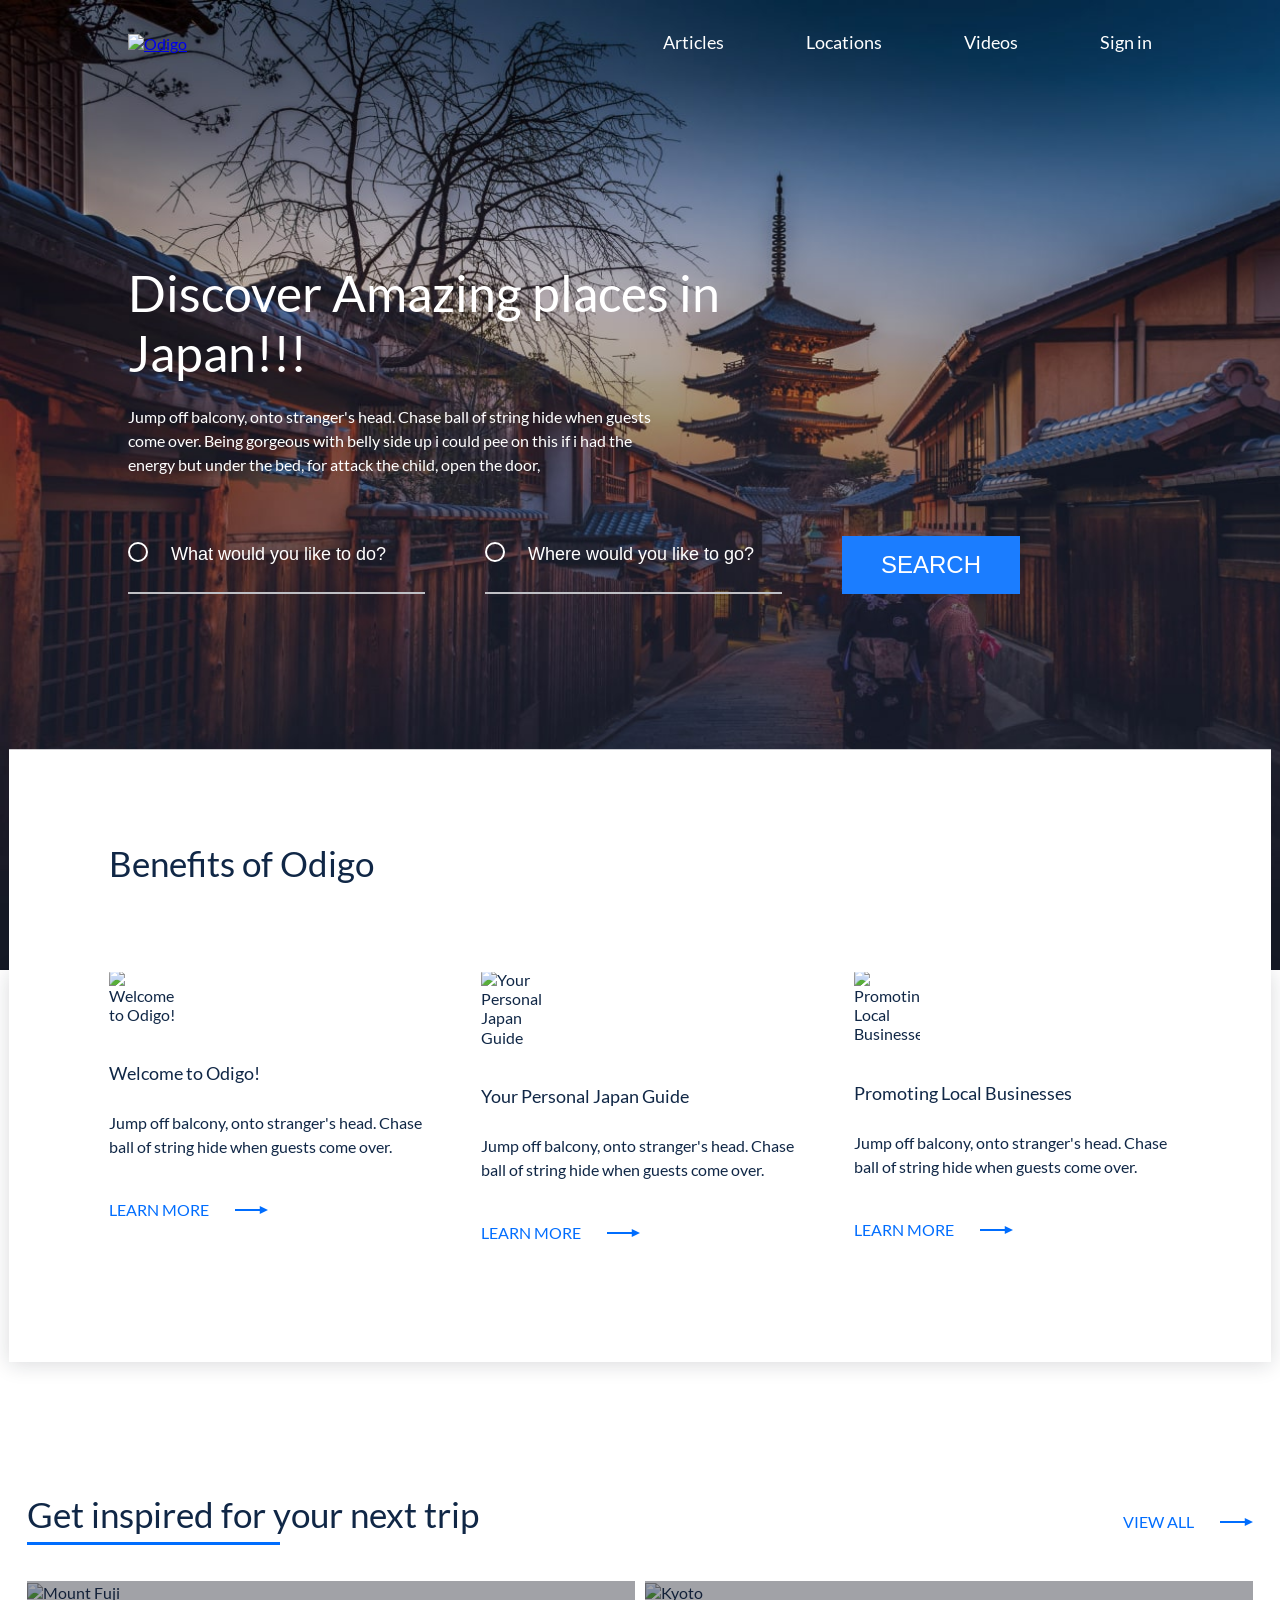
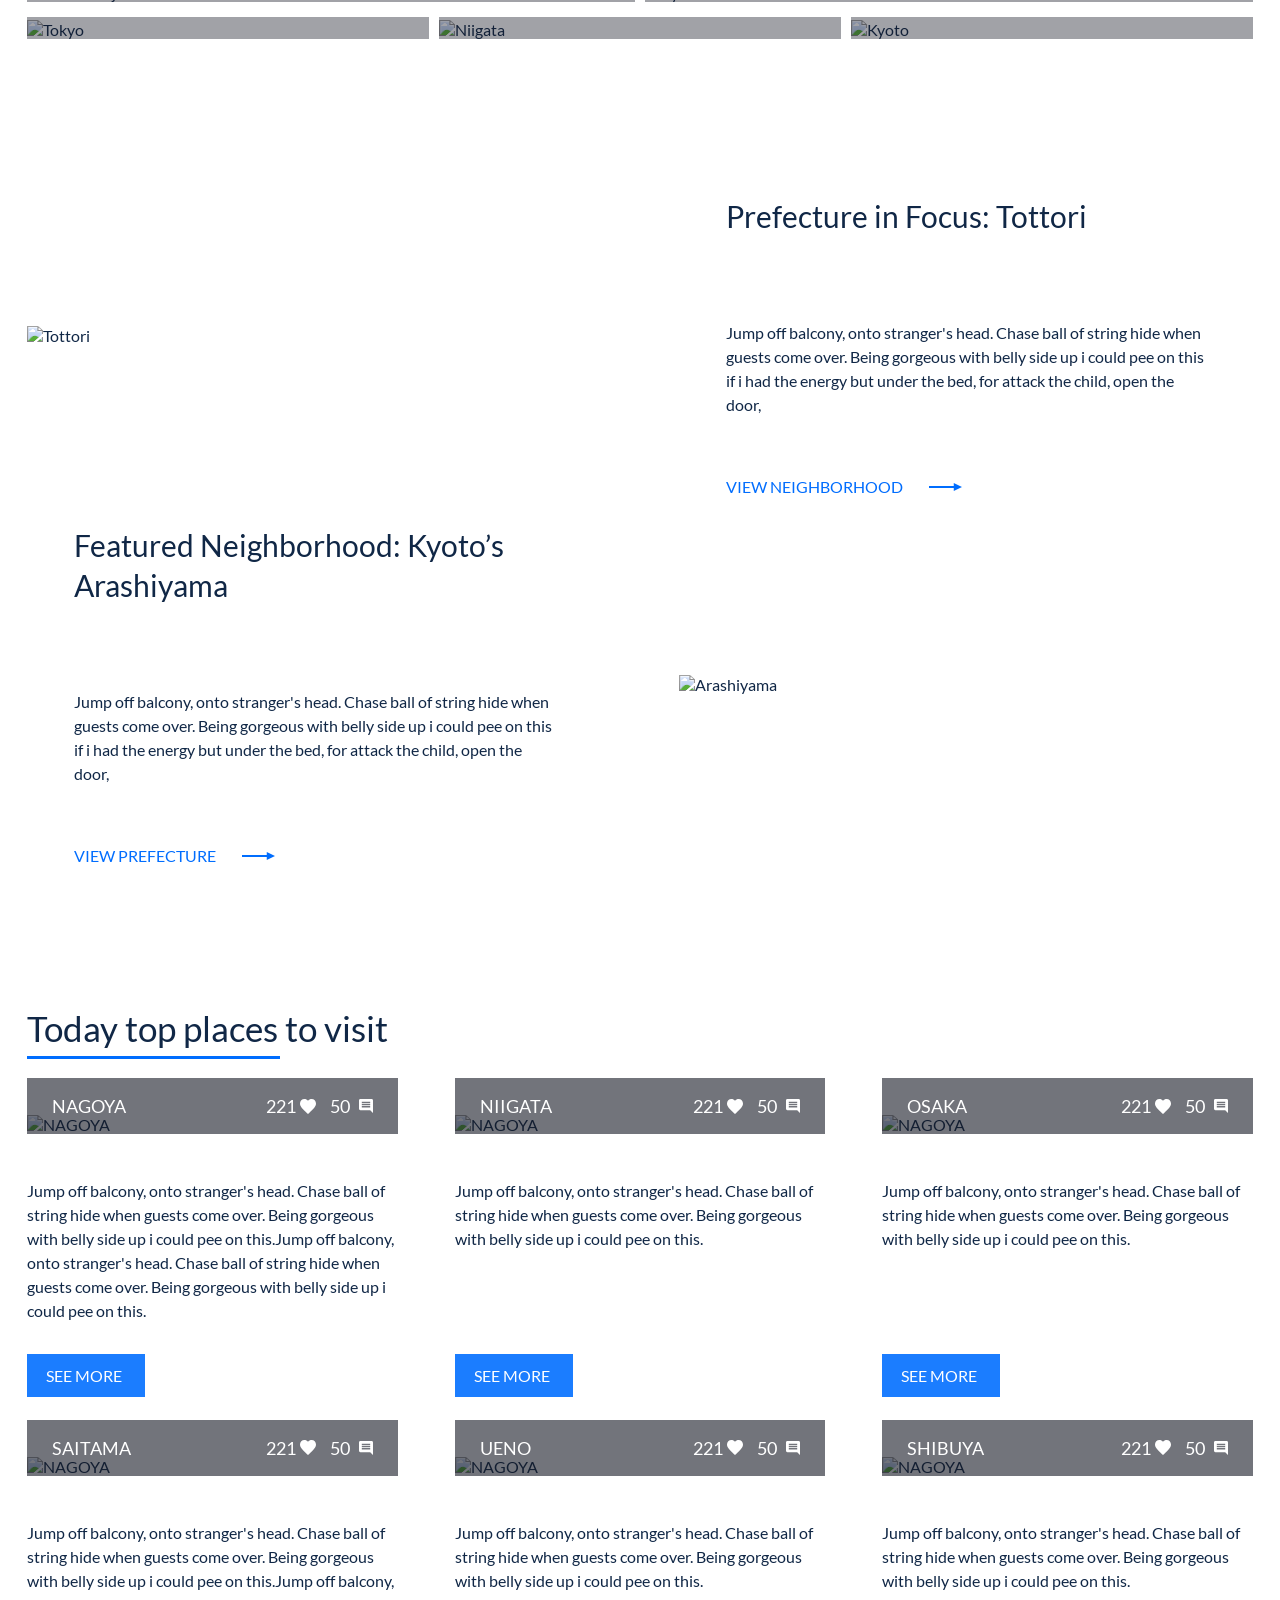
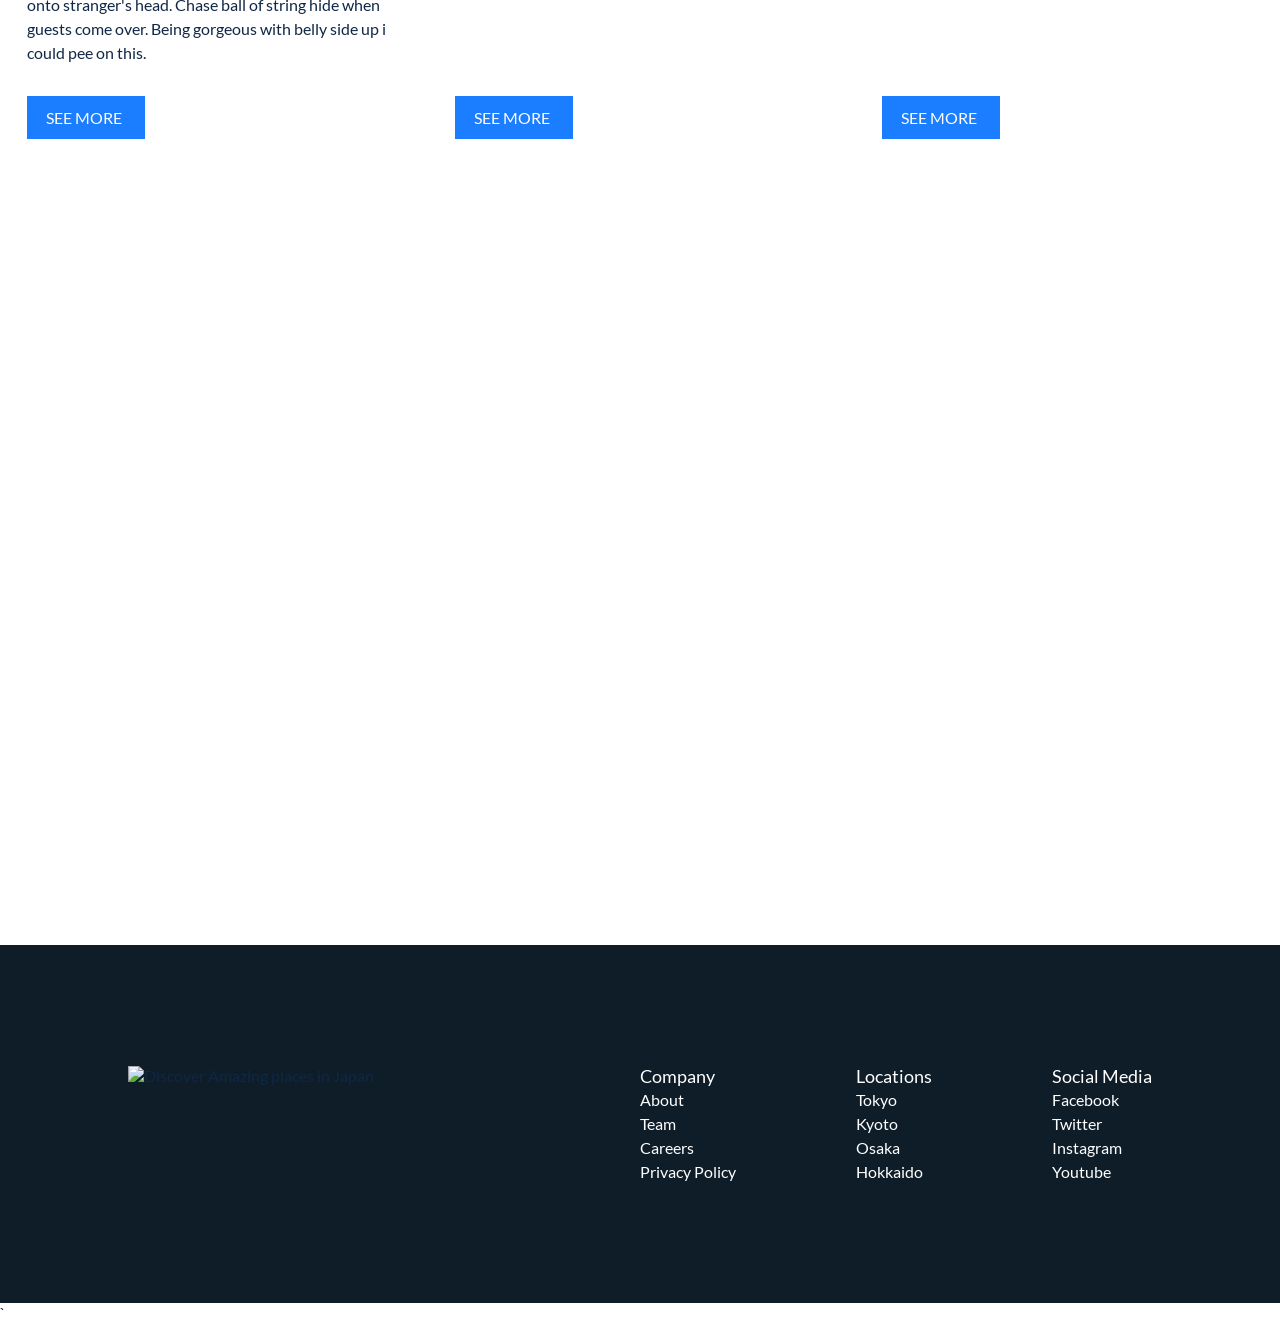
==== commit de31ab94: "Optimistaion Optimitzed Css, Js and pics" ====
--- a/index.html
+++ b/index.html
@@ -5,7 +5,7 @@
     <meta http-equiv="X-UA-Compatible" content="IE=edge">
     <meta name="viewport" content="width=device-width, initial-scale=1.0">
     <title>Discover Amazing places in Japan</title>
-    <link rel="stylesheet" href="../css/style.css">
+    <link rel="stylesheet" href="./css/style.min.css">
 </head>
 <body>
     <!-- Header start-->
@@ -132,14 +132,14 @@
         </div>
     <div class="places__cards">
         <figure class="places__card places__card_size_lg">
-<img class="places__card-img places__card-img-size-lg" src="https://raw.githubusercontent.com/Kirill-le8/Odigo/main/img/jpg/place-1.jpg" alt="Mount Fuji">
+<img class="places__card-img places__card-img-size-lg" src="https://raw.githubusercontent.com/Kirill-le8/Odigo/main/img/jpg/place-1-min.jpg" alt="Mount Fuji">
 <figcaption class="places__card-titile">
 Mount Fuji
 </figcaption>
 <a href="#" class="places__card-link"></a>
         </figure>
         <figure class="places__card places__card_size_lg">
-            <img class="places__card-img places__card-img-size-lg" src="https://raw.githubusercontent.com/Kirill-le8/Odigo/main/img/jpg/place-2.jpg" alt="Kyoto">
+            <img class="places__card-img places__card-img-size-lg" src="https://raw.githubusercontent.com/Kirill-le8/Odigo/main/img/jpg/place-2-min.jpg" alt="Kyoto">
 
             <figcaption class="places__card-titile">
             Kyoto
@@ -147,21 +147,21 @@
             <a href="#" class="places__card-link"></a>
         </figure>
         <figure class="places__card places__card_size_sml">
-            <img class="places__card-img places__card-img-size-sml" src="https://raw.githubusercontent.com/Kirill-le8/Odigo/main/img/jpg/place-3.jpg" alt="Tokyo">
+            <img class="places__card-img places__card-img-size-sml" src="https://raw.githubusercontent.com/Kirill-le8/Odigo/main/img/jpg/place-3-min.jpg" alt="Tokyo">
             <figcaption class="places__card-titile">
             Tokyo
             </figcaption>
             <a href="#" class="places__card-link"></a>
         </figure>
         <figure class="places__card places__card_size_sml">
-            <img class="places__card-img places__card-img-size-sml" src="https://raw.githubusercontent.com/Kirill-le8/Odigo/main/img/jpg/place-4.jpg" alt="Niigata">
+            <img class="places__card-img places__card-img-size-sml" src="https://raw.githubusercontent.com/Kirill-le8/Odigo/main/img/jpg/place-4-min.jpg" alt="Niigata">
             <figcaption class="places__card-titile">
             Niigata
             </figcaption>
             <a href="#" class="places__card-link"></a>
         </figure>
         <figure class="places__card places__card_size_sml">
-            <img class="places__card-img places__card-img-size-sml" src="https://raw.githubusercontent.com/Kirill-le8/Odigo/main/img/jpg/place-5.jpg" alt="Kyoto">
+            <img class="places__card-img places__card-img-size-sml" src="https://raw.githubusercontent.com/Kirill-le8/Odigo/main/img/jpg/place-5-min.jpg" alt="Kyoto">
             <figcaption class="places__card-titile">
             Sapporo
             </figcaption>
@@ -176,7 +176,7 @@
         <div class="wrapper-full">
            <div class="tours__tour tour">
                <div class="tour__pic">
-                   <img src="https://raw.githubusercontent.com/Kirill-le8/Odigo/main/img/jpg/tours_card1.jpg" alt="Tottori" class="tours__thumb">
+                   <img src="https://raw.githubusercontent.com/Kirill-le8/Odigo/main/img/jpg/tours_card1-min.jpg" alt="Tottori" class="tours__thumb">
                </div>
                <div class="tour__info">
                     <h3 class="tour__title">
@@ -198,7 +198,7 @@
                     <a href="#" class="tour__more">VIEW PREFECTURE</a>
                 </div>
                 <div class="tour__pic tour__pic_mob-first">
-                <img src="https://raw.githubusercontent.com/Kirill-le8/Odigo/main/img/jpg/tours_card2.jpg" alt="Arashiyama" class="tours__thumb">
+                <img src="https://raw.githubusercontent.com/Kirill-le8/Odigo/main/img/jpg/tours_card2-min.jpg" alt="Arashiyama" class="tours__thumb">
                 </div>
            </div>
         </div>
@@ -214,7 +214,7 @@
                 <div class="top__cards">
                 <div class="top__card">
                     <div class="top__card-pic">
-                        <img src="https://raw.githubusercontent.com/Kirill-le8/Odigo/main/img/jpg/top_card-1.jpg" alt="NAGOYA" class="top__card-thumb">
+                        <img src="https://raw.githubusercontent.com/Kirill-le8/Odigo/main/img/jpg/top_card-1-min.jpg" alt="NAGOYA" class="top__card-thumb">
                     <div class="top__card-stats">
                         <h3 class="top__card-title">
                             NAGOYA
@@ -239,7 +239,7 @@
                 </div>
                 <div class="top__card">
                     <div class="top__card-pic">
-                        <img src="https://raw.githubusercontent.com/Kirill-le8/Odigo/main/img/jpg/top_card-2.jpg" alt="NAGOYA" class="top__card-thumb">
+                        <img src="https://raw.githubusercontent.com/Kirill-le8/Odigo/main/img/jpg/top_card-2-min.jpg" alt="NAGOYA" class="top__card-thumb">
                     <div class="top__card-stats">
                         <h3 class="top__card-title">
                             NIIGATA
@@ -264,7 +264,7 @@
                 </div>
                 <div class="top__card">
                     <div class="top__card-pic">
-                        <img src="https://raw.githubusercontent.com/Kirill-le8/Odigo/main/img/jpg/top_card-3.jpg" alt="NAGOYA" class="top__card-thumb">
+                        <img src="https://raw.githubusercontent.com/Kirill-le8/Odigo/main/img/jpg/top_card-3-min.jpg" alt="NAGOYA" class="top__card-thumb">
                     <div class="top__card-stats">
                         <h3 class="top__card-title">
                             OSAKA
@@ -289,7 +289,7 @@
                 </div>
                 <div class="top__card">
                     <div class="top__card-pic">
-                        <img src="https://raw.githubusercontent.com/Kirill-le8/Odigo/main/img/jpg/top_card-4.jpg" alt="NAGOYA" class="top__card-thumb">
+                        <img src="https://raw.githubusercontent.com/Kirill-le8/Odigo/main/img/jpg/top_card-4-min.jpg" alt="NAGOYA" class="top__card-thumb">
                     <div class="top__card-stats">
                         <h3 class="top__card-title">
                             SAITAMA
@@ -314,7 +314,7 @@
                 </div>
                 <div class="top__card">
                     <div class="top__card-pic">
-                        <img src="https://raw.githubusercontent.com/Kirill-le8/Odigo/main/img/jpg/top_card-5.jpg" alt="NAGOYA" class="top__card-thumb">
+                        <img src="https://raw.githubusercontent.com/Kirill-le8/Odigo/main/img/jpg/top_card-5-min.jpg" alt="NAGOYA" class="top__card-thumb">
                     <div class="top__card-stats">
                         <h3 class="top__card-title">
                             UENO
@@ -339,7 +339,7 @@
                 </div>
                 <div class="top__card">
                     <div class="top__card-pic">
-                        <img src="https://raw.githubusercontent.com/Kirill-le8/Odigo/main/img/jpg/top_card-6.jpg" alt="NAGOYA" class="top__card-thumb">
+                        <img src="https://raw.githubusercontent.com/Kirill-le8/Odigo/main/img/jpg/top_card-6-min.jpg" alt="NAGOYA" class="top__card-thumb">
                     <div class="top__card-stats">
                         <h3 class="top__card-title">
                             SHIBUYA
@@ -446,6 +446,6 @@
            
     </footer>
      <!-- footer end-->
-    <script src="https://raw.githubusercontent.com/Kirill-le8/Odigo/main/js/main.js"></script>
+    <script src="./js/main.min.js"></script>
 </body>
 </html>`
--- a/css/style.min.css
+++ b/css/style.min.css
@@ -0,0 +1 @@
+a,abbr,acronym,address,applet,article,aside,audio,b,big,blockquote,body,canvas,caption,center,cite,code,dd,del,details,dfn,div,dl,dt,em,embed,fieldset,figcaption,figure,footer,form,h1,h2,h3,h4,h5,h6,header,hgroup,html,i,iframe,img,ins,kbd,label,legend,li,mark,menu,nav,object,ol,output,p,pre,q,ruby,s,samp,section,small,span,strike,strong,sub,summary,sup,table,tbody,td,tfoot,th,thead,time,tr,tt,u,ul,var,video{margin:0;padding:0;border:0;font-size:100%;font:inherit;vertical-align:baseline}:focus{outline:0}article,aside,details,figcaption,figure,footer,header,hgroup,menu,nav,section{display:block}body{line-height:1}ol,ul{list-style:none}blockquote,q{quotes:none}blockquote:after,blockquote:before,q:after,q:before{content:'';content:none}table{border-collapse:collapse;border-spacing:0}input[type=search]::-webkit-search-cancel-button,input[type=search]::-webkit-search-decoration,input[type=search]::-webkit-search-results-button,input[type=search]::-webkit-search-results-decoration{-webkit-appearance:none;-moz-appearance:none}input[type=search]{-webkit-appearance:none;-moz-appearance:none;-webkit-box-sizing:content-box;box-sizing:content-box}textarea{overflow:auto;vertical-align:top;resize:vertical}audio,canvas,video{display:inline-block;max-width:100%}audio:not([controls]){display:none;height:0}[hidden]{display:none}html{font-size:100%;-webkit-text-size-adjust:100%;-ms-text-size-adjust:100%}a:focus{outline:thin dotted}a:active,a:hover{outline:0}img{border:0;-ms-interpolation-mode:bicubic}figure{margin:0}form{margin:0}fieldset{border:1px solid silver;margin:0 2px;padding:.35em .625em .75em}legend{border:0;padding:0;white-space:normal}button,input,select,textarea{font-size:100%;margin:0;vertical-align:baseline}button,input{line-height:normal}button,select{text-transform:none}button,html input[type=button],input[type=reset],input[type=submit]{-webkit-appearance:button;cursor:pointer}button[disabled],html input[disabled]{cursor:default}input[type=checkbox],input[type=radio]{-webkit-box-sizing:border-box;box-sizing:border-box;padding:0}input[type=search]{-webkit-appearance:textfield;-webkit-box-sizing:content-box;box-sizing:content-box}input[type=search]::-webkit-search-cancel-button,input[type=search]::-webkit-search-decoration{-webkit-appearance:none}button::-moz-focus-inner,input::-moz-focus-inner{border:0;padding:0}textarea{overflow:auto;vertical-align:top}table{border-collapse:collapse;border-spacing:0}button,html,input,select,textarea{color:#222}::-moz-selection{background:#b3d4fc;text-shadow:none}::selection{background:#b3d4fc;text-shadow:none}img{vertical-align:middle}fieldset{border:0;margin:0;padding:0}textarea{resize:vertical}.chromeframe{margin:.2em 0;background:#ccc;color:#000;padding:.2em 0}@font-face{font-family:Lato;font-style:normal;font-weight:400;src:local(''),url('../fonts/lato-v22-latin-regular.woff2') format('woff2'),url('../fonts/lato-v22-latin-regular.woff') format('woff')}@font-face{font-family:Lato;font-style:normal;font-weight:700;src:local(''),url('../fonts/lato-v22-latin-700.woff2') format('woff2'),url('../fonts/lato-v22-latin-700.woff') format('woff')}@font-face{font-family:Lato;font-style:normal;font-weight:900;src:local(''),url('../fonts/lato-v22-latin-900.woff2') format('woff2'),url('../fonts/lato-v22-latin-900.woff') format('woff')}html{-webkit-box-sizing:border-box;box-sizing:border-box}*,::after,::before{-webkit-box-sizing:inherit;box-sizing:inherit}body{font-family:Lato;font-style:normal;font-size:16px;line-height:1.2;font-weight:400;color:#102746}img{max-width:100%;height:auto}.wrapper{max-width:1060px;margin:0 auto;padding:0 18px}.wrapper-full{max-width:1262px;margin:0 auto;padding:0 18px}.section__title{font-weight:500;font-size:35px;line-height:42px;position:relative;padding-bottom:10px}.section__title::after{display:block;content:'';width:253px;height:3px;background-color:#006dfe;position:absolute;bottom:0}.header{position:fixed;top:0;left:0;width:100%;-webkit-transition:.5s;-o-transition:.5s;transition:.5s;padding:30px;z-index:999}.header__logo{-ms-flex-item-align:center;-ms-grid-row-align:center;align-self:center}.header__wrapper{display:-webkit-box;display:-ms-flexbox;display:flex;-ms-flex-wrap:wrap;flex-wrap:wrap;-webkit-box-align:end;-ms-flex-align:end;align-items:flex-end;-webkit-box-pack:justify;-ms-flex-pack:justify;justify-content:space-between}.header__list{display:-webkit-box;display:-ms-flexbox;display:flex;-ms-flex-wrap:wrap;flex-wrap:wrap}.header__item{margin-right:82px}.header__item:last-child{margin-right:0}.header__link{font-weight:400;font-size:18px;line-height:24px;color:#fff;text-decoration:none}.header__link:active,.header__link:focus,.header__link:hover{opacity:.75}.header_active{background:#0e1d28;opacity:.97}.header__burger{width:40px;height:28px;position:relative;display:none}.burger__line{display:block;width:100%;height:2px;background-color:#fff;position:absolute;left:0}.burger__line_first{top:0}.burger__line_second{top:50%;-webkit-transform:translateY(-50%);-ms-transform:translateY(-50%);transform:translateY(-50%)}.burger__line_third{bottom:0}.intro{min-height:100vh;background:url(../img/intro_bg-min.jpg),no-repeat;background-size:cover;padding-top:263px;padding-bottom:376px}.intro__title{max-width:619px;font-weight:500;font-size:50px;line-height:60px;color:#fff;margin-bottom:22px}.intor__suptitle{max-width:546px;font-weight:400;font-size:16px;line-height:24px;color:#fff;margin-bottom:59px}.search-form__info{display:-webkit-box;display:-ms-flexbox;display:flex;-ms-flex-wrap:wrap;flex-wrap:wrap}.search-form__field{width:297px;background:transparent url(../img/svg/cirle-icon.svg) no-repeat left 6px;background-size:20px;border:0;border-bottom:2px solid #bfc0c5;margin-right:60px;padding-left:43px;padding-bottom:22px;font-weight:500;font-size:18px;line-height:24px;color:#fff}.search-form__field::-webkit-input-placeholder{color:#fff}.search-form__field::-moz-placeholder{color:#fff}.search-form__field:-ms-input-placeholder{color:#fff}.search-form__field::-ms-input-placeholder{color:#fff}.search-form__field::placeholder{color:#fff}.search-form__submit{padding:15px 39px;font-weight:500;font-size:24px;background-color:#1b7dff;color:#fff;text-transform:uppercase;border:0}.search-form__submit:active,.search-form__submit:focus,.search-form__submit:hover{-webkit-transition:all .3s ease-in;-o-transition:all .3s ease-in;transition:all .3s ease-in;background-color:#102f58}.benefits{margin-bottom:131px}.benefits__wrap{max-width:1262px;background-color:#fff;margin:0 auto;-webkit-box-shadow:0 2px 20px rgba(21,24,36,.15993);box-shadow:0 2px 20px rgba(21,24,36,.15993);position:relative}.benefits__title{width:100%;position:absolute;font-weight:500;font-size:35px;line-height:42px;padding:93px 100px 88px 100px;top:0;left:0;-webkit-transform:translateY(-99%);-ms-transform:translateY(-99%);transform:translateY(-99%);background-color:#fff}.benefits__cards{display:-ms-grid;display:grid;-ms-grid-columns:1fr 55px 1fr 55px 1fr;grid-template-columns:repeat(3,1fr);grid-column-gap:55px;padding:0 100px}.benefits__card{-ms-grid-column-span:1;grid-column:span 1;margin-bottom:117px}.benefits__card-pic{max-width:66px;margin-bottom:37px}.benefits__card-thmub{display:block}.benefits__card-title{font-weight:500;font-size:18px;line-height:24px;margin-bottom:26px}.benefits__card-desc{font-weight:400;font-size:16px;line-height:24px;margin-bottom:39px}.benefits__card-more{display:inline-block;padding-right:59px;text-decoration:none;font-size:16px;line-height:24px;color:#006dfe;background:url(../img/svg/arrow.svg) no-repeat right center}.benefits__card-more:focus,.benefits__card-more:hover{background:url(../img/svg/arrow.svg) no-repeat 90% center;-webkit-transition-duration:.2s;-o-transition-duration:.2s;transition-duration:.2s}.places{margin-bottom:131px}.places__title{margin-right:15px}.places__caption{display:-webkit-box;display:-ms-flexbox;display:flex;-ms-flex-wrap:wrap;flex-wrap:wrap;-webkit-box-align:center;-ms-flex-align:center;align-items:center;-webkit-box-pack:justify;-ms-flex-pack:justify;justify-content:space-between;-webkit-box-align:baseline;-ms-flex-align:baseline;align-items:baseline;margin-bottom:36px}.places__view-all{text-decoration:none;font-style:normal;font-weight:400;font-size:16px;line-height:24px;color:#006dfe;display:inline-block;padding-right:59px;text-decoration:none;font-size:16px;line-height:24px;background:url(../img/svg/arrow.svg) no-repeat right center}.places__view-all:focus,.places__view-all:hover{opacity:.3}.places__cards{display:-ms-grid;display:grid;-ms-grid-columns:1fr 10px 1fr 10px 1fr 10px 1fr 10px 1fr 10px 1fr;grid-template-columns:repeat(6,1fr);grid-column-gap:10px;grid-row-gap:15px}.places__card{position:relative;overflow:hidden}.places__card:hover .places__card-img{-webkit-transform:scale(1.05);-ms-transform:scale(1.05);transform:scale(1.05);-webkit-transition:.2s;-o-transition:.2s;transition:.2s}.places__card::after{display:block;content:'';width:100%;height:100%;background-color:rgba(21,24,36,.4);position:absolute;top:0;left:0;z-index:2}.places__card_size_lg{-ms-grid-column-span:3;grid-column:span 3}.places__card_size_sml{-ms-grid-column-span:2;grid-column:span 2}.places__card-img{-o-object-fit:cover;object-fit:cover;width:100%;height:100%}.places__card-img-size-lg{height:354px}.places__card-img-size-sml{height:283px}.places__card-titile{position:absolute;font-style:normal;font-weight:700;font-size:50px;line-height:60px;bottom:27px;left:29px;color:#fff;z-index:3}.places__card-link{position:absolute;z-index:4;top:0;left:0;width:100%;height:100%}.tours{margin-bottom:139px}.tours__tour{display:-ms-grid;display:grid;-ms-grid-columns:1fr 77px 1fr;grid-template-columns:repeat(2,1fr);grid-column-gap:77px;-webkit-box-align:center;-ms-flex-align:center;align-items:center}.tour__info{padding-left:47px;padding-right:47px;padding-top:26px}.tour__title{font-style:normal;font-weight:500;font-size:30px;line-height:40px;margin-bottom:85px}.tour__desc{font-weight:400;font-size:16px;line-height:24px;margin-bottom:58px}.tour__more{display:inline-block;padding-right:59px;text-decoration:none;font-size:16px;line-height:24px;color:#006dfe;background:url(../img/svg/arrow.svg) no-repeat right center}.tour__more:focus,.tour__more:hover{opacity:.3}.top{margin-bottom:86px}.top__card{display:-webkit-box;display:-ms-flexbox;display:flex;-webkit-box-orient:vertical;-webkit-box-direction:normal;-ms-flex-direction:column;flex-direction:column;-ms-grid-column-span:2;grid-column:span 2}.top__titile{margin-bottom:54px}.top__cards{display:-ms-grid;display:grid;-ms-grid-columns:1fr 57px 1fr 57px 1fr 57px 1fr 57px 1fr 57px 1fr;grid-template-columns:repeat(6,1fr);gap:57px}.top__card-pic{position:relative;margin-bottom:45px}.top__card-stats{position:absolute;bottom:0;left:0;width:100%;z-index:1;background-color:rgba(21,24,36,.6);display:-webkit-box;display:-ms-flexbox;display:flex;-ms-flex-wrap:wrap;flex-wrap:wrap;padding:16px 25px;-webkit-box-align:center;-ms-flex-align:center;align-items:center;-webkit-box-pack:end;-ms-flex-pack:end;justify-content:flex-end}.top__card-title{font-weight:500;font-size:18px;line-height:24px;color:#fff;margin:0 auto 0 0}.top__card-likes{font-weight:500;font-size:18px;line-height:24px;color:#fff;padding-right:20px;background:url(../img/svg/like.svg) no-repeat right;margin-right:14px}.top__card__comments{font-weight:500;font-size:18px;line-height:24px;color:#fff;padding-right:23px;background:url(../img/svg/comment.svg) no-repeat right}.top__card-desc{font-size:16px;line-height:24px;margin-bottom:31px}.top__card-more{text-decoration:none;padding:12px 19px;font-weight:400;font-size:16px;line-height:19px;background-color:#1b7dff;color:#fff;text-transform:uppercase;border:0;width:118px;margin:auto 0 0 0}.top__card-more:active,.top__card-more:focus,.top__card-more:hover{-webkit-transition:all .3s ease-in;-o-transition:all .3s ease-in;transition:all .3s ease-in;background-color:#102f58}.videos{width:100%}.videos__wrapper{max-width:1440px;margin:0 auto;position:relative}.video__item{padding-top:56.25%}.video__element{position:absolute;top:0;left:0;width:100%;height:100%}.footer{background:#0e1d28;padding:119px 0}.footer__item{display:-webkit-box;display:-ms-flexbox;display:flex;-ms-flex-wrap:wrap;flex-wrap:wrap}.footer__logo{width:50%}.footer__nav{width:50%}.footer__nav{display:-webkit-box;display:-ms-flexbox;display:flex;-ms-flex-wrap:wrap;flex-wrap:wrap;-webkit-box-pack:justify;-ms-flex-pack:justify;justify-content:space-between}.footer__menu-title{font-style:normal;font-weight:500;font-size:18px;line-height:24px;color:#fff}.footer__menu-link{font-style:normal;font-weight:500;font-size:16px;line-height:24px;color:#fff;text-decoration:none}.footer__menu-link:active,.footer__menu-link:hover{opacity:.75}@media screen and (max-width:960px){.search-form__field::-webkit-input-placeholder{font-size:16px}.search-form__field::-moz-placeholder{font-size:16px}.search-form__field:-ms-input-placeholder{font-size:16px}.search-form__field::-ms-input-placeholder{font-size:16px}.search-form__field::placeholder{font-size:16px}.benefits{margin-bottom:75px}.benefits__title{padding:55px 15px}.benefits__cards{padding:0 15px;grid-column-gap:35px}.benefits__wrap{-webkit-box-shadow:none;box-shadow:none}.benefits__card{margin-bottom:60px}.places__card_size_lg{-ms-grid-column-span:6;grid-column:span 6}.places__card_size_sml{-ms-grid-column-span:6;grid-column:span 6}.tours__tour{grid-column-gap:35px;grid-row-gap:30px}.tours__thumb{width:100%}.tour__info{padding:0}.tour__title{margin-bottom:15px}.tour__desc{margin-bottom:15px}.top__cards{grid-column-gap:25px;grid-row-gap:55px}.top__card{-ms-grid-column-span:3;grid-column:span 3}.top__card-pic{margin-bottom:25px}.footer{padding:60px 0}}@media screen and (max-width:767px){.header{padding:20px}.header__wrapper{padding-top:0}.header__burger{display:block;margin:15px}.header__burger:hover .burger__line{-webkit-transition:.3s;-o-transition:.3s;transition:.3s;-webkit-transform:rotate(360deg);-ms-transform:rotate(360deg);transform:rotate(360deg)}.header__nav{width:100%;height:100%;position:fixed;top:0;left:0;background-color:#000;z-index:1000;padding:75px;-webkit-transform:translateX(100%);-ms-transform:translateX(100%);transform:translateX(100%);-webkit-transition:.2s linear;-o-transition:.2s linear;transition:.2s linear}.header__nav_active{-webkit-transform:translateX(0);-ms-transform:translateX(0);transform:translateX(0)}.header__item{width:100%;margin-right:0;margin-bottom:30px}.header__item:last-child{margin-bottom:0}.header__link{font-size:42px;line-height:48px}.header__nav-close{position:absolute;display:block;z-index:1001;top:20px;right:100px;width:40px;height:40px;-webkit-transition:.5s;-o-transition:.5s;transition:.5s}.header__nav-close-line{display:block;height:2px;width:100%;position:absolute;top:50%;background-color:#fff}.header__nav-close-line:first-child{-webkit-transform:translateY(-50%) rotate(45deg);-ms-transform:translateY(-50%) rotate(45deg);transform:translateY(-50%) rotate(45deg)}.header__nav-close-line:last-child{-webkit-transform:translateY(-50%) rotate(-45deg);-ms-transform:translateY(-50%) rotate(-45deg);transform:translateY(-50%) rotate(-45deg)}.header__nav-close:hover .header__nav-close-line:first-child{-webkit-transform:translateY(-50%) rotate(-45deg);-ms-transform:translateY(-50%) rotate(-45deg);transform:translateY(-50%) rotate(-45deg);-webkit-transition:.3s;-o-transition:.3s;transition:.3s}.header__nav-close:hover .header__nav-close-line:last-child{-webkit-transform:translateY(-50%) rotate(45deg);-ms-transform:translateY(-50%) rotate(45deg);transform:translateY(-50%) rotate(45deg);-webkit-transition:.3s;-o-transition:.3s;transition:.3s}.intro{padding-top:150px}.intro__title{font-size:32px;line-height:48px}.search-form__field{margin-right:0;width:100%}.intor__suptitle{font-size:14px}.section__title::after{width:100px}.section__title{margin-bottom:25px}.search-form__field{margin-bottom:25px;padding-bottom:12px;background:transparent url(../img/svg/cirle-icon.svg) no-repeat left 2px}.benefits__card{-ms-grid-column-span:3;grid-column:span 3}.benefits__card-pic{margin-bottom:20px}.benefits__title{padding:12px 15px;margin-bottom:12px}.benefits__card{margin-bottom:30px}.benefits{margin-bottom:36px}.tour__info,.tour__pic{-ms-grid-column-span:2;grid-column:span 2;width:100%}.tour__pic{margin-bottom:12px}.tours{margin-bottom:76px}.places__card-img-size-sml,.places__card_size_lg{height:230px}.places{margin-bottom:76px}.tour__pic_mob-first{-ms-grid-row:3;grid-row-start:3}.top__card{-ms-grid-column-span:6;grid-column:span 6}.top__card-thumb{width:100%}.top__card-desc{margin-bottom:15px}.top__cards{grid-row-gap:35px}.footer{padding:35px 15px}.footer__logo{width:100%;margin-bottom:30px;text-align:center}.footer__nav{width:100%}.footer__menu{width:33%;margin-bottom:30px}.footer__menu-title{font-size:16px;line-height:18px}.footer__menu-link{font-size:11px;line-height:18px}}@media screen and (max-width:500px){.header__nav{padding:75px 30px}.search-form__submit{width:100%}}
